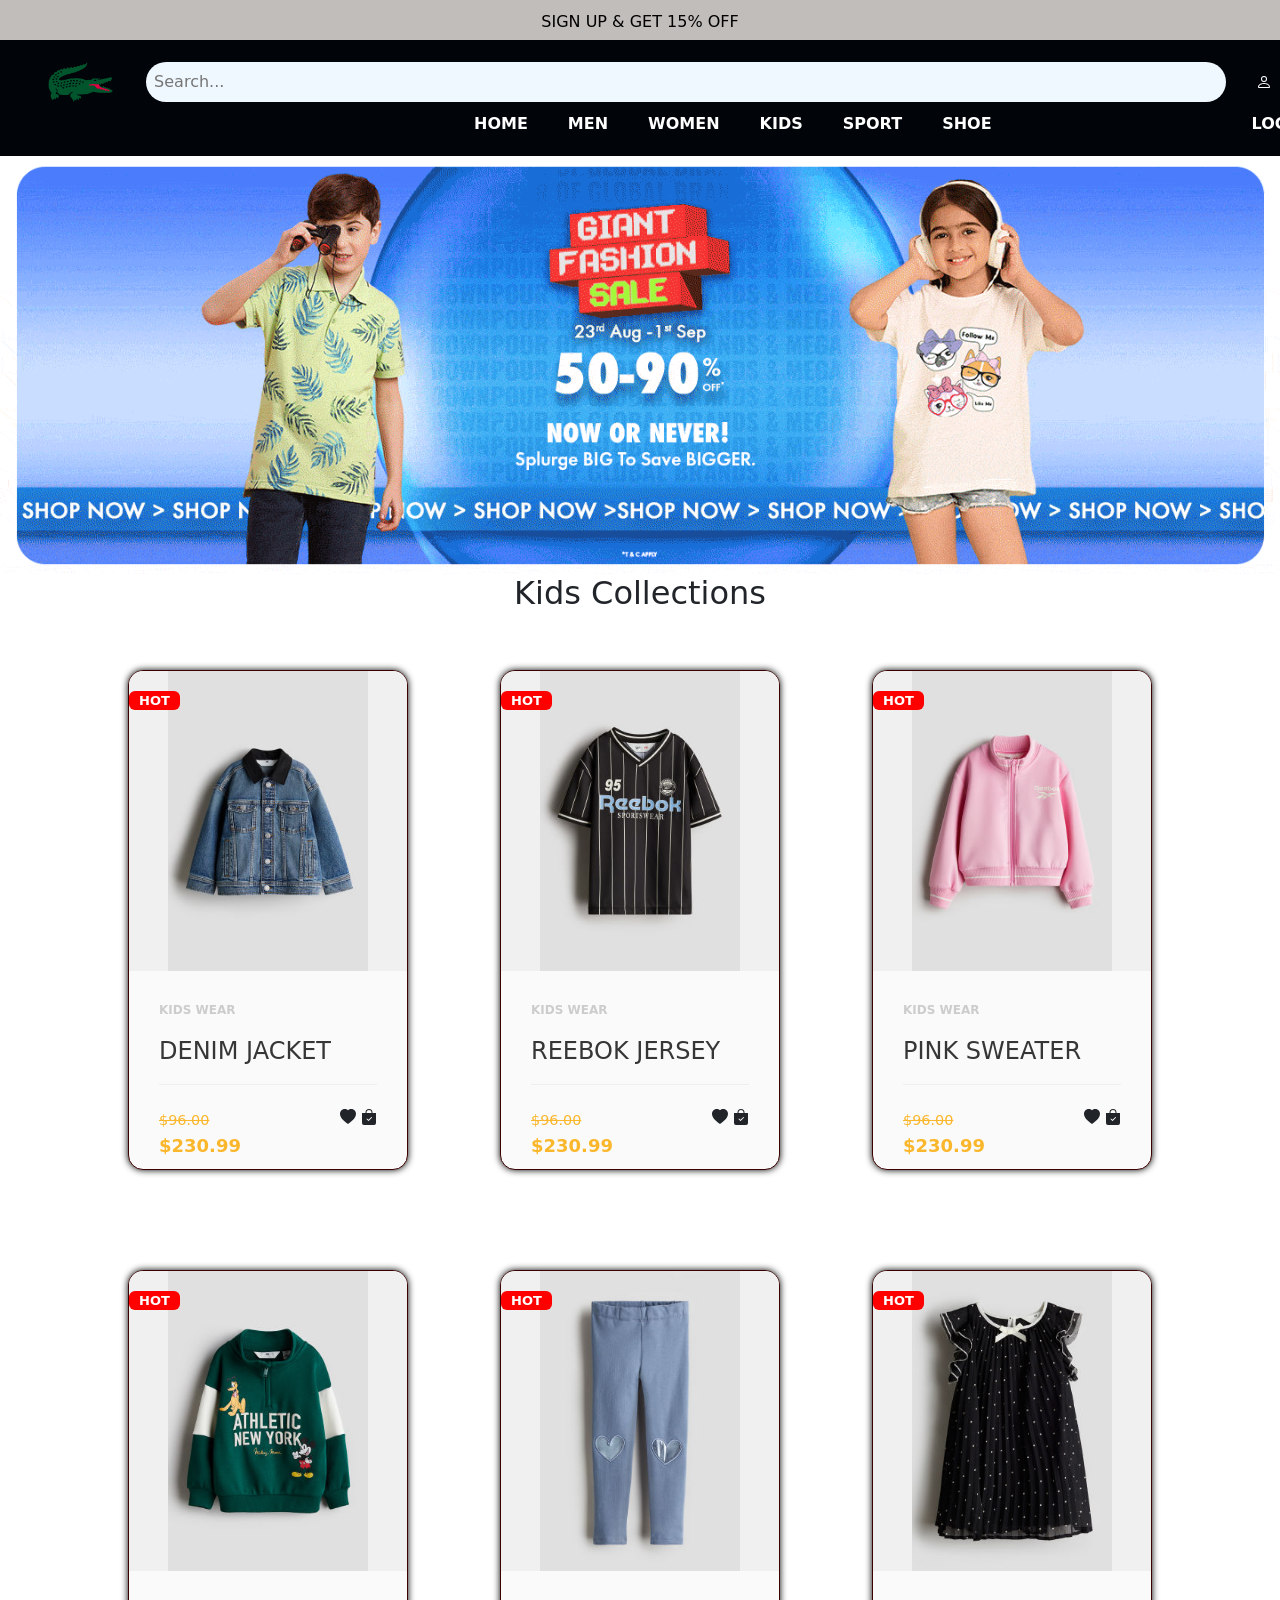
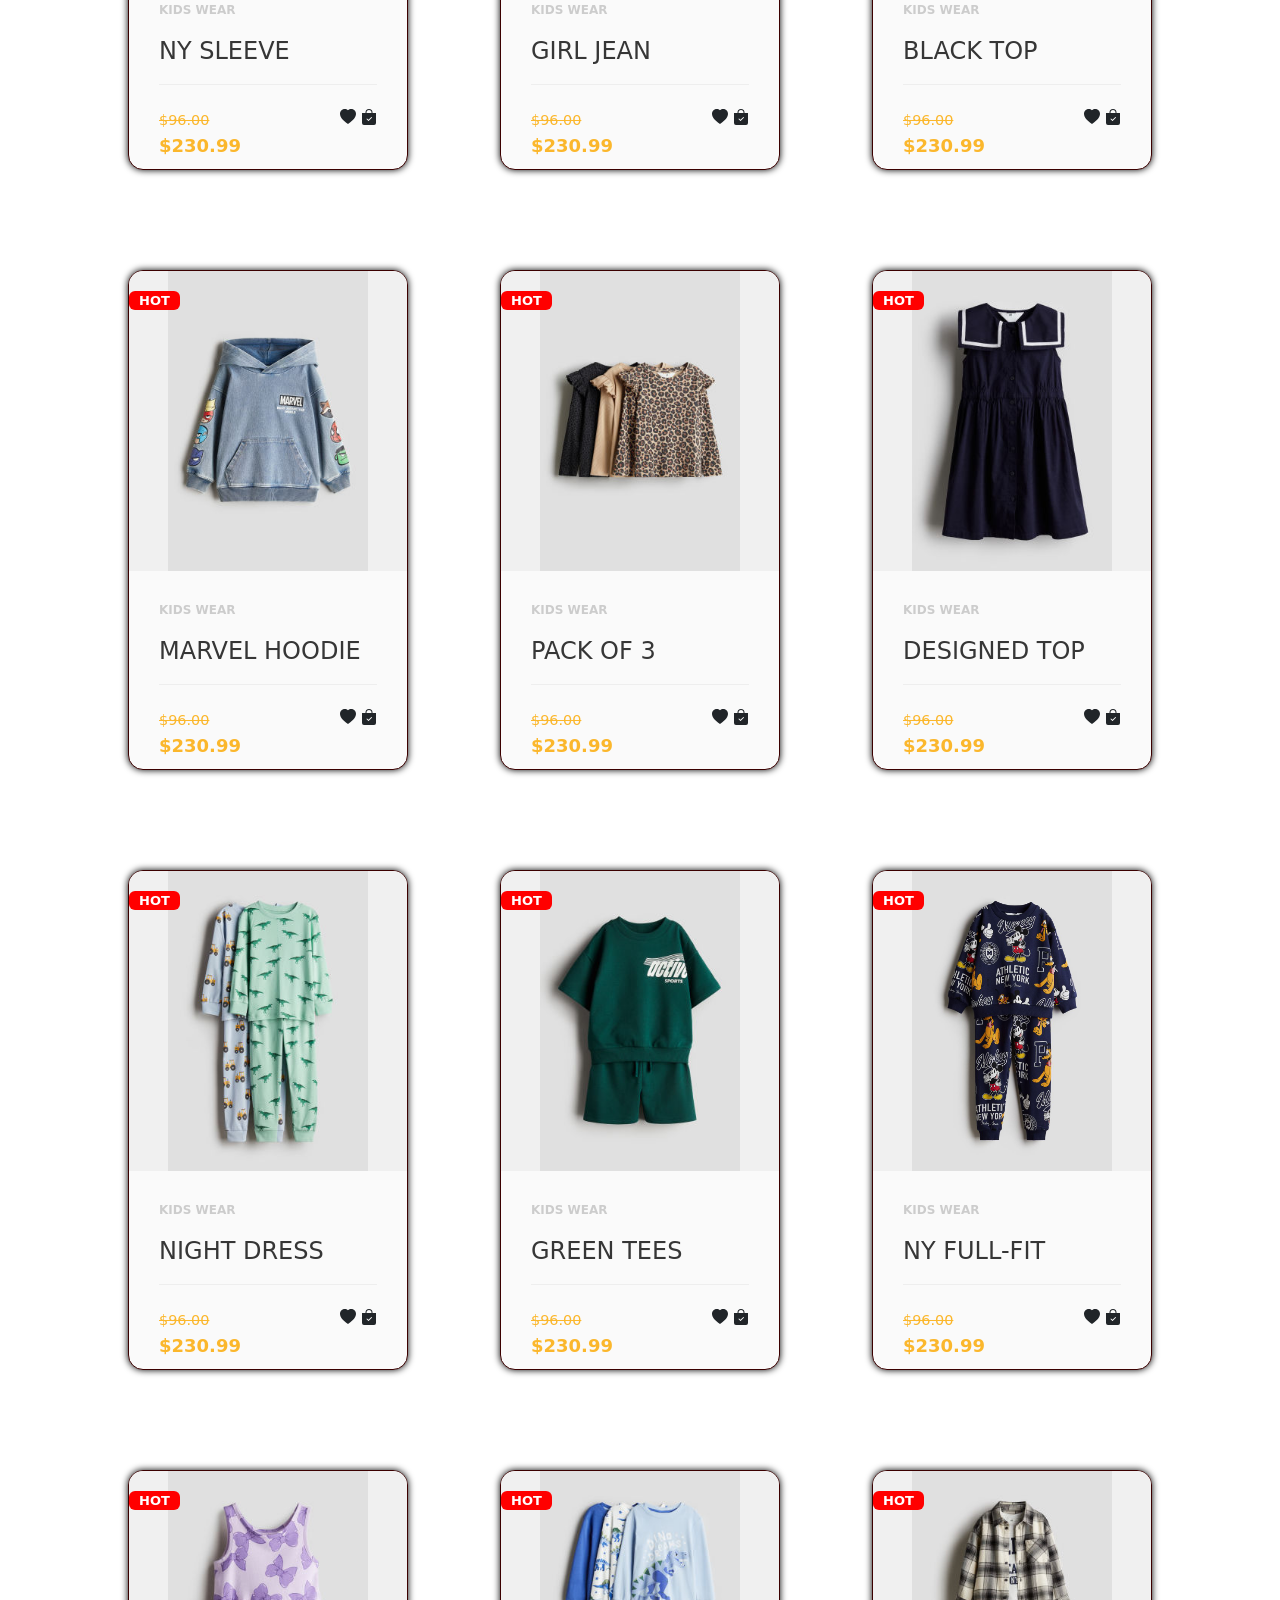
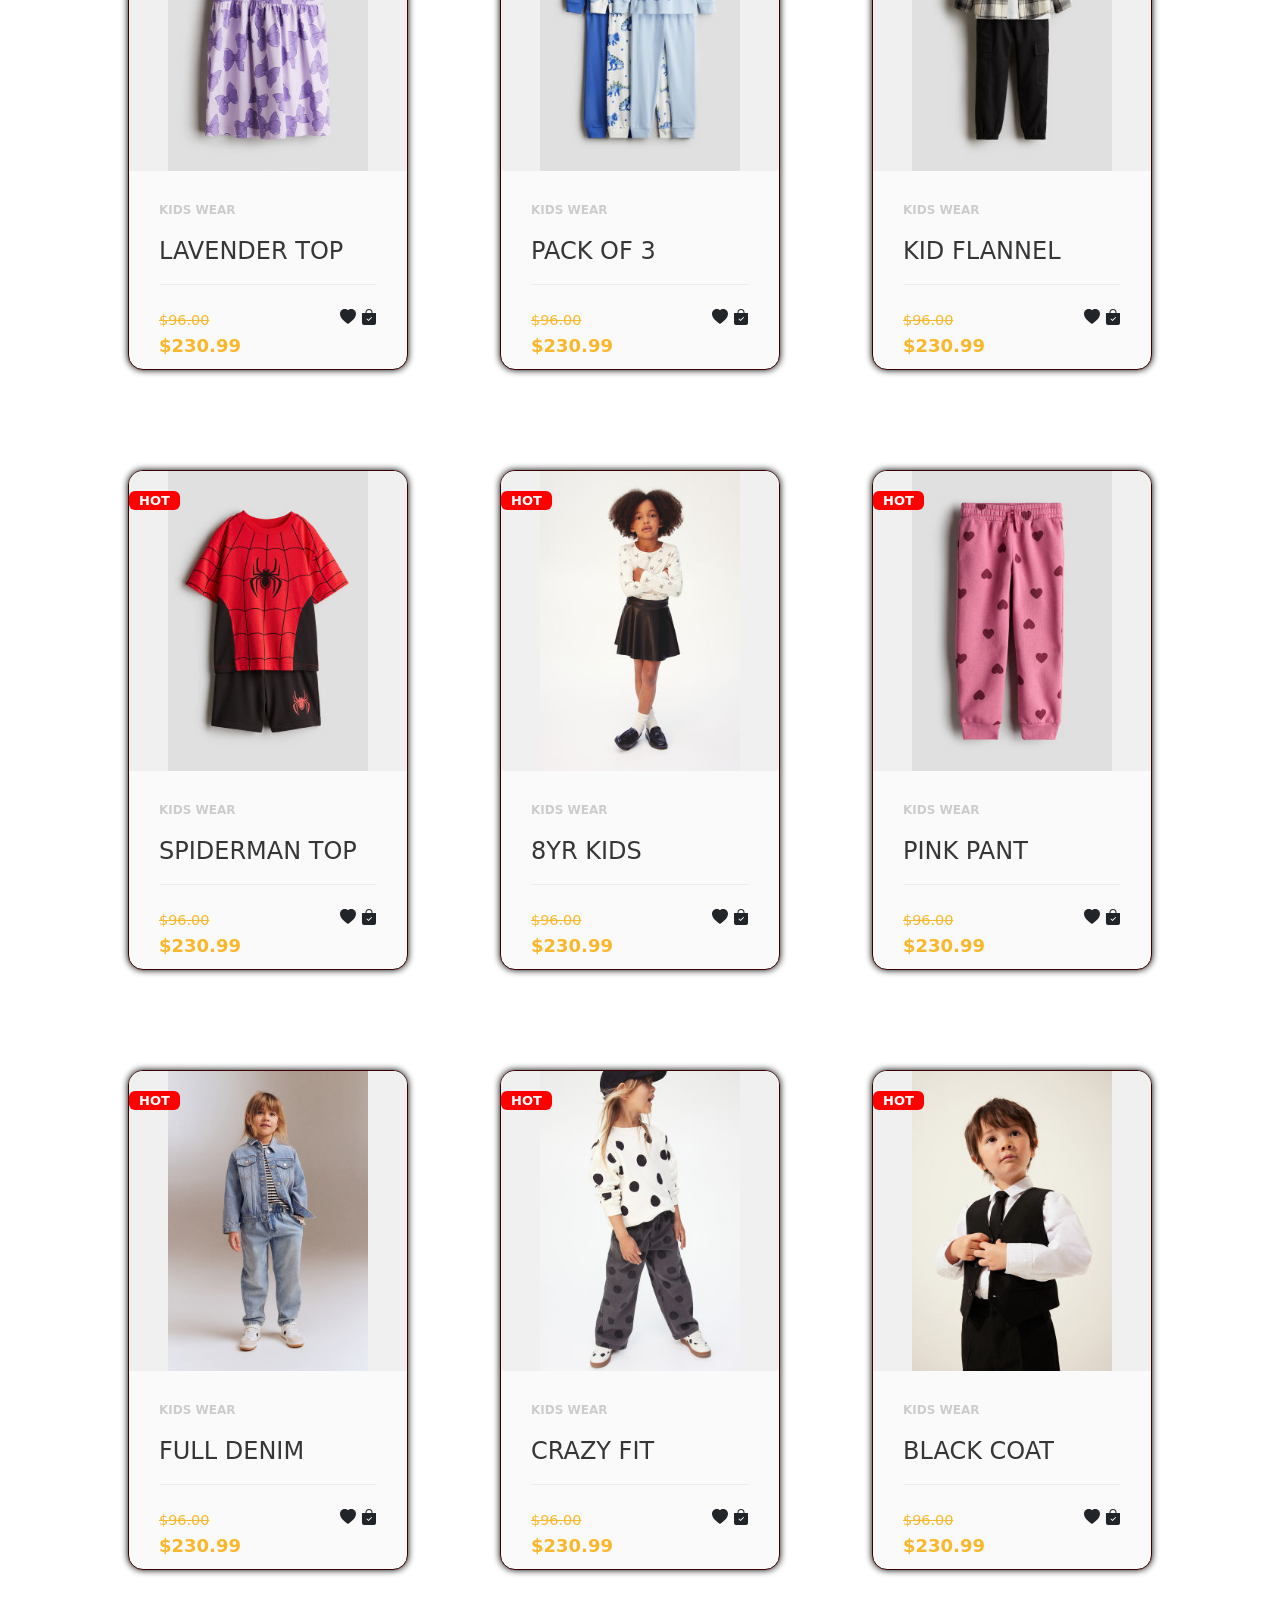
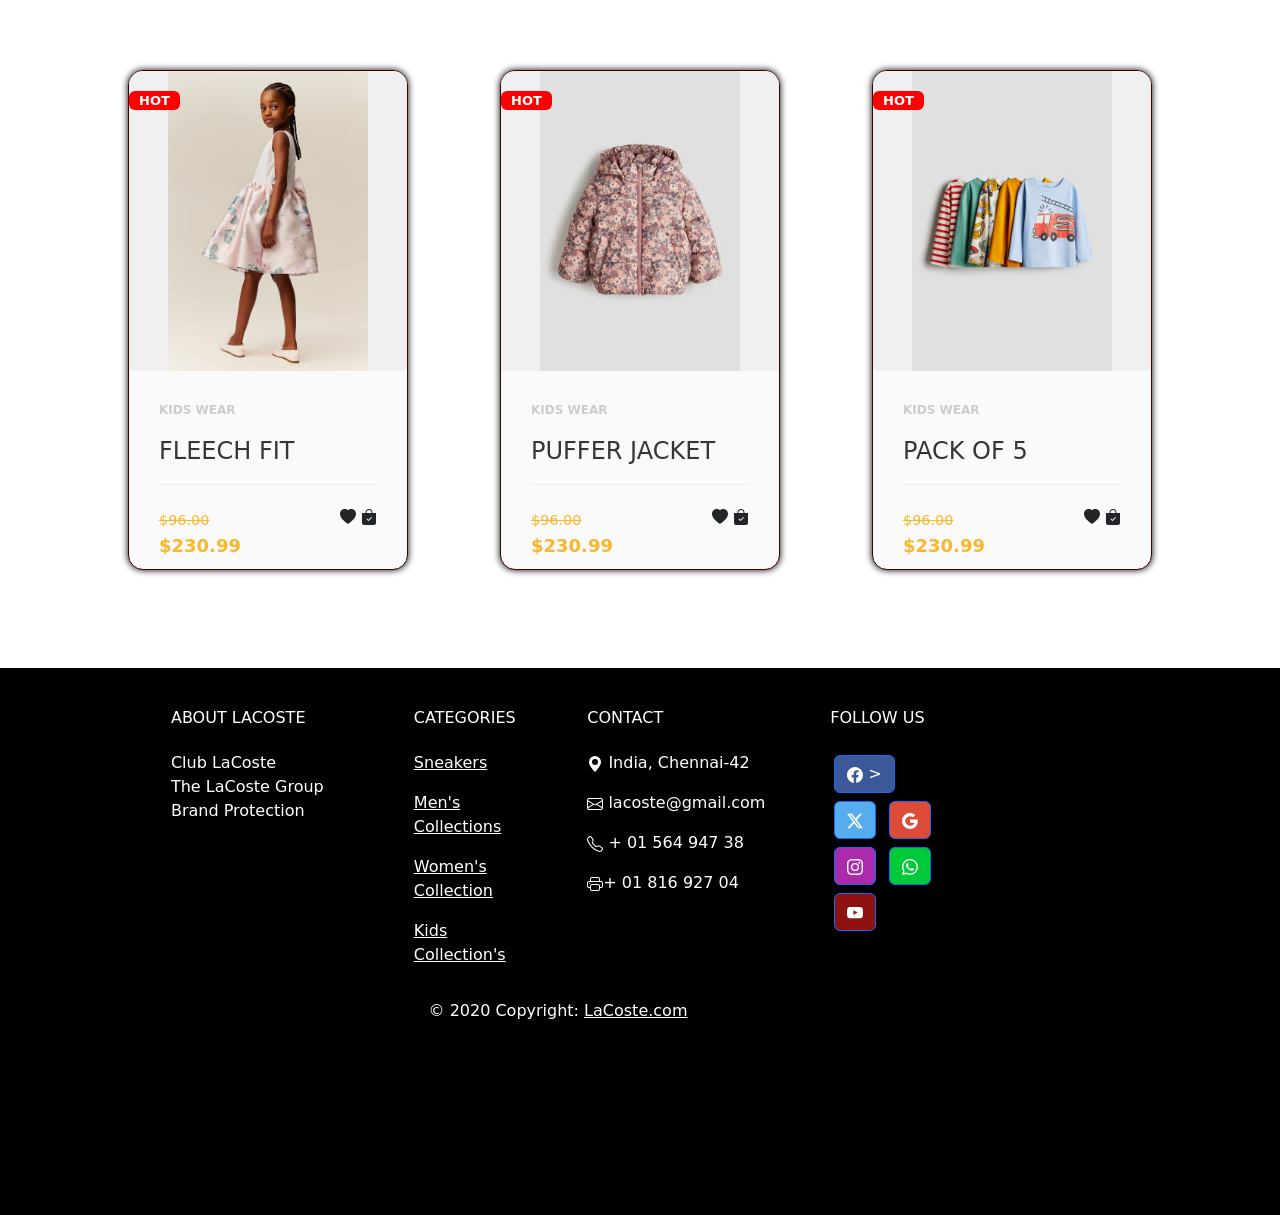
==== kids.html @ e32c9acf "Initial commit" ====
<!DOCTYPE html>
<html lang="en">
<head>
    <meta charset="UTF-8">
    <meta name="viewport" content="width=device-width, initial-scale=1.0">
    <title>Lacoste Clothing</title>
    <link rel="icon" href="img/Lacoste-Symbol.png">
        <link href="https://cdn.jsdelivr.net/npm/bootstrap@5.3.3/dist/css/bootstrap.min.css" rel="stylesheet" integrity="sha384-QWTKZyjpPEjISv5WaRU9OFeRpok6YctnYmDr5pNlyT2bRjXh0JMhjY6hW+ALEwIH" crossorigin="anonymous">
    <script src="https://cdn.jsdelivr.net/npm/bootstrap@5.3.3/dist/js/bootstrap.bundle.min.js" integrity="sha384-YvpcrYf0tY3lHB60NNkmXc5s9fDVZLESaAA55NDzOxhy9GkcIdslK1eN7N6jIeHz" crossorigin="anonymous"></script>
    <link rel="stylesheet" href="style.css">
</head>
<style>
  .body{
    margin: 0;
    padding: 0;
    font-family: Arial, sans-serif;
}

.slide{
    background-color: rgb(192, 189, 187);
    width: 100%;
    height: 40px;
    color: rgb(0, 0, 0);
    text-align: center;
    padding-top: 5px;
}

.navbar {
    background-color: rgb(1, 4, 9);
    padding: 10px 20px;
    color: #fff;
  
}
.navbar-top {
    display: flex;
    justify-content: space-between;
    align-items: center;
}
.navbar-top img {
    height: 40px;
    padding-left: 25px;
    margin-top: 12px;
}
.navbar-top .search-bar {
    width: 1080px;
    margin: 0 20px;
}
.navbar-top .search-bar input[type="text"] {
    width: 100%;
    padding: 8px;
    margin-top: 12px;
    margin-left: 10px;
    border: none;
    border-radius: 1100px;
    background-color: aliceblue;

}
.navbar-top .icons {
    display: flex;
    gap: 25px;
    font-size: xx-large;
    cursor: pointer;
    margin-top: 12px;
    margin-left: 20px
}

.navbar-top .icons svg {
    font-size: 24px;
    cursor: pointer;
}
.navbar-bottom {
    display: flex;
    justify-content: center;
    margin-left: 35%;
}
.navbar-bottom a {
    color: #fff;
    padding: 10px 20px;
    text-decoration: none;
    text-transform: uppercase;
    font-weight: bold;
}
.navbar-bottom a:hover {
    color: #216f25;
}
.container{
  width: 90%;
  height: 100%;
  display:flex;
  flex-wrap: wrap;
  align-items: center;
  justify-content: space-between;
}

.product-card {
    width: 280px;
    position: relative;
    height: 500px;
    margin: 50px auto;
    overflow: hidden;
  border: 1px solid rgb(59, 0, 0);
  border-radius: 15px;
  box-shadow: 0 0 7px rgb(0, 0, 0.8);
    background: #fafafa;
}

.badge {
    position: absolute;
    left: 0;
    top: 20px;
    text-transform: uppercase;
    font-size: 13px;
    font-weight: 700;
    background: red;
    color: #fff;
    padding: 3px 10px;
}

.product-tumb {
    display: flex;
    align-items: center;
    justify-content: center;
    height: 300px;
    background: #f0f0f0;
}

.product-tumb img {
    max-width: 100%;
    max-height: 100%;
}

.product-details {
    padding: 30px;
}

.product-catagory {
    display: block;
    font-size: 12px;
    font-weight: 700;
    text-transform: uppercase;
    color: #ccc;
    margin-bottom: 18px;
}

.product-details h4 a {
    font-weight: 500;
    display: block;
    margin-bottom: 18px;
    text-transform: uppercase;
    color: #363636;
    text-decoration: none;
    transition: 0.3s;
}

.product-details h4 a:hover {
    color: #fbb72c;
}



.product-bottom-details {
    overflow: hidden;
    border-top: 1px solid #eee;
    padding-top: 20px;
}

.product-bottom-details div {
    float: left;
    width: 50%;
}

.product-price {
    font-size: 18px;
    color: #fbb72c;
    font-weight: 600;
}

.product-price small {
    font-size: 80%;
    font-weight: 400;
    text-decoration: line-through;
    display: inline-block;
    margin-right: 5px;
}

.product-links {
    text-align: right;
}

.collections .gif img{
  width: 100%;
}
.kids .collections .ttxt{
  text-align: center;
}


</style>
<body>
    <div class="slide">
    <div id="tr" class="carousel slide" data-bs-ride="carousel" style="transition: 0.1s;">
        <div class="carousel-inner">
          <div class="carousel-item active">
            <p>SIGN UP & GET 15% OFF</p>
          </div>
          <div class="carousel-item">
            <p>FREE DELIVERY, RETURN & EXCHANGE</p>
          </div>
          <div class="carousel-item">
            <p>EXTRA 5% OFF ON PREPAID ORDERS</p>
          </div>
        </div>  
      </div>
    </div>
    <div class="navbar">
      <div class="navbar-top">
          <img src="img/Lacoste-Symbol.png" alt="Logo">
          <div class="search-bar">
              <input type="text" placeholder="Search...">
          </div>
          <div class="icons">
            <svg xmlns="http://www.w3.org/2000/svg" width="16" height="16" fill="currentColor" class="bi bi-person" viewBox="0 0 16 16">
              <path d="M8 8a3 3 0 1 0 0-6 3 3 0 0 0 0 6m2-3a2 2 0 1 1-4 0 2 2 0 0 1 4 0m4 8c0 1-1 1-1 1H3s-1 0-1-1 1-4 6-4 6 3 6 4m-1-.004c-.001-.246-.154-.986-.832-1.664C11.516 10.68 10.289 10 8 10s-3.516.68-4.168 1.332c-.678.678-.83 1.418-.832 1.664z"/>
            </svg>
            <svg xmlns="http://www.w3.org/2000/svg" width="16" height="16" fill="currentColor" class="bi bi-heart-fill" viewBox="0 0 16 16">
              <path fill-rule="evenodd" d="M8 1.314C12.438-3.248 23.534 4.735 8 15-7.534 4.736 3.562-3.248 8 1.314"/>
            </svg>
            <svg xmlns="http://www.w3.org/2000/svg |" width="16" height="16" fill="currentColor" class="bi bi-bag-check-fill" viewBox="0 0 16 16">
              <path fill-rule="evenodd" d="M10.5 3.5a2.5 2.5 0 0 0-5 0V4h5zm1 0V4H15v10a2 2 0 0 1-2 2H3a2 2 0 0 1-2-2V4h3.5v-.5a3.5 3.5 0 1 1 7 0m-.646 5.354a.5.5 0 0 0-.708-.708L7.5 10.793 6.354 9.646a.5.5 0 1 0-.708.708l1.5 1.5a.5.5 0 0 0 .708 0z"/>
            </svg>
            <svg xmlns="http://www.w3.org/2000/svg" width="16" height="16" fill="currentColor" class="bi bi-geo-alt-fill" viewBox="0 0 16 16">
              <path d="M8 16s6-5.686 6-10A6 6 0 0 0 2 6c0 4.314 6 10 6 10m0-7a3 3 0 1 1 0-6 3 3 0 0 1 0 6"/>
            </svg>
          </div>
      </div>
      <!-- navbar -->
      <div class="navbar-bottom">
        <a href="home.html">Home</a>
        <a href="men.html">Men</a>
        <a href="WOMEN.html">Women</a>
        <a href="kids.html">Kids</a>
        <a href="sport.html">Sport</a>
        <a href="shoe.html">Shoe</a>
        <a href="login.html" style="padding-left: 240px;">Login/SignUp</a>
      </div>
  </div>
  <!-- next line -->
  <div class="kids">
    <div class="collections">
      <div class="gif">
        <img src="img/kids.gif" alt="kids">
      </div>
      <div class="ttxt">
        <h2>Kids Collections</h2>
      </div>
    </div>
    </div>
 <!-- products -->
 <div class="container">
    <div class="product-card">
      <div class="badge">Hot</div>
      <div class="product-tumb">
        <img src="kids/1.jpg" alt="">
      </div>
      <div class="product-details">
        <span class="product-catagory">Kids Wear</span>
        <h4><a href="">Denim Jacket</a></h4>
        <div class="product-bottom-details">
          <div class="product-price"><small>$96.00</small>$230.99</div>
          <div class="product-links">
            <svg xmlns="http://www.w3.org/2000/svg" width="16" height="16" fill="currentColor" class="bi bi-heart-fill" viewBox="0 0 16 16">
              <path fill-rule="evenodd" d="M8 1.314C12.438-3.248 23.534 4.735 8 15-7.534 4.736 3.562-3.248 8 1.314"/>
            </svg>
            <svg xmlns="http://www.w3.org/2000/svg |" width="16" height="16" fill="currentColor" class="bi bi-bag-check-fill" viewBox="0 0 16 16">
              <path fill-rule="evenodd" d="M10.5 3.5a2.5 2.5 0 0 0-5 0V4h5zm1 0V4H15v10a2 2 0 0 1-2 2H3a2 2 0 0 1-2-2V4h3.5v-.5a3.5 3.5 0 1 1 7 0m-.646 5.354a.5.5 0 0 0-.708-.708L7.5 10.793 6.354 9.646a.5.5 0 1 0-.708.708l1.5 1.5a.5.5 0 0 0 .708 0z"/>
            </svg>
          </div>
        </div>
      </div>
    </div>
    <div class="product-card">
        <div class="badge">Hot</div>
        <div class="product-tumb">
          <img src="kids/2.jpg" alt="">
        </div>
        <div class="product-details">
          <span class="product-catagory">Kids Wear</span>
          <h4><a href="">Reebok Jersey</a></h4>
          <div class="product-bottom-details">
            <div class="product-price"><small>$96.00</small>$230.99</div>
            <div class="product-links">
              <svg xmlns="http://www.w3.org/2000/svg" width="16" height="16" fill="currentColor" class="bi bi-heart-fill" viewBox="0 0 16 16">
                <path fill-rule="evenodd" d="M8 1.314C12.438-3.248 23.534 4.735 8 15-7.534 4.736 3.562-3.248 8 1.314"/>
              </svg>
              <svg xmlns="http://www.w3.org/2000/svg |" width="16" height="16" fill="currentColor" class="bi bi-bag-check-fill" viewBox="0 0 16 16">
                <path fill-rule="evenodd" d="M10.5 3.5a2.5 2.5 0 0 0-5 0V4h5zm1 0V4H15v10a2 2 0 0 1-2 2H3a2 2 0 0 1-2-2V4h3.5v-.5a3.5 3.5 0 1 1 7 0m-.646 5.354a.5.5 0 0 0-.708-.708L7.5 10.793 6.354 9.646a.5.5 0 1 0-.708.708l1.5 1.5a.5.5 0 0 0 .708 0z"/>
              </svg>
            </div>
          </div>
        </div>
      </div>
      <div class="product-card">
        <div class="badge">Hot</div>
        <div class="product-tumb">
          <img src="kids/3.jpg" alt="">
        </div>
        <div class="product-details">
          <span class="product-catagory">Kids Wear</span>
          <h4><a href="">Pink Sweater</a></h4>
          <div class="product-bottom-details">
            <div class="product-price"><small>$96.00</small>$230.99</div>
            <div class="product-links">
              <svg xmlns="http://www.w3.org/2000/svg" width="16" height="16" fill="currentColor" class="bi bi-heart-fill" viewBox="0 0 16 16">
                <path fill-rule="evenodd" d="M8 1.314C12.438-3.248 23.534 4.735 8 15-7.534 4.736 3.562-3.248 8 1.314"/>
              </svg>
              <svg xmlns="http://www.w3.org/2000/svg |" width="16" height="16" fill="currentColor" class="bi bi-bag-check-fill" viewBox="0 0 16 16">
                <path fill-rule="evenodd" d="M10.5 3.5a2.5 2.5 0 0 0-5 0V4h5zm1 0V4H15v10a2 2 0 0 1-2 2H3a2 2 0 0 1-2-2V4h3.5v-.5a3.5 3.5 0 1 1 7 0m-.646 5.354a.5.5 0 0 0-.708-.708L7.5 10.793 6.354 9.646a.5.5 0 1 0-.708.708l1.5 1.5a.5.5 0 0 0 .708 0z"/>
              </svg>
            </div>
          </div>
        </div>
      </div>
      <div class="product-card">
        <div class="badge">Hot</div>
        <div class="product-tumb">
          <img src="kids/4.jpg" alt="">
        </div>
        <div class="product-details">
          <span class="product-catagory">Kids Wear</span>
          <h4><a href="">NY Sleeve</a></h4>
          <div class="product-bottom-details">
            <div class="product-price"><small>$96.00</small>$230.99</div>
            <div class="product-links">
              <svg xmlns="http://www.w3.org/2000/svg" width="16" height="16" fill="currentColor" class="bi bi-heart-fill" viewBox="0 0 16 16">
                <path fill-rule="evenodd" d="M8 1.314C12.438-3.248 23.534 4.735 8 15-7.534 4.736 3.562-3.248 8 1.314"/>
              </svg>
              <svg xmlns="http://www.w3.org/2000/svg |" width="16" height="16" fill="currentColor" class="bi bi-bag-check-fill" viewBox="0 0 16 16">
                <path fill-rule="evenodd" d="M10.5 3.5a2.5 2.5 0 0 0-5 0V4h5zm1 0V4H15v10a2 2 0 0 1-2 2H3a2 2 0 0 1-2-2V4h3.5v-.5a3.5 3.5 0 1 1 7 0m-.646 5.354a.5.5 0 0 0-.708-.708L7.5 10.793 6.354 9.646a.5.5 0 1 0-.708.708l1.5 1.5a.5.5 0 0 0 .708 0z"/>
              </svg>
            </div>
          </div>
        </div>
      </div>
      <div class="product-card">
        <div class="badge">Hot</div>
        <div class="product-tumb">
          <img src="kids/5.jpg" alt="">
        </div>
        <div class="product-details">
          <span class="product-catagory">Kids Wear</span>
          <h4><a href="">Girl Jean</a></h4>
          <div class="product-bottom-details">
            <div class="product-price"><small>$96.00</small>$230.99</div>
            <div class="product-links">
              <svg xmlns="http://www.w3.org/2000/svg" width="16" height="16" fill="currentColor" class="bi bi-heart-fill" viewBox="0 0 16 16">
                <path fill-rule="evenodd" d="M8 1.314C12.438-3.248 23.534 4.735 8 15-7.534 4.736 3.562-3.248 8 1.314"/>
              </svg>
              <svg xmlns="http://www.w3.org/2000/svg |" width="16" height="16" fill="currentColor" class="bi bi-bag-check-fill" viewBox="0 0 16 16">
                <path fill-rule="evenodd" d="M10.5 3.5a2.5 2.5 0 0 0-5 0V4h5zm1 0V4H15v10a2 2 0 0 1-2 2H3a2 2 0 0 1-2-2V4h3.5v-.5a3.5 3.5 0 1 1 7 0m-.646 5.354a.5.5 0 0 0-.708-.708L7.5 10.793 6.354 9.646a.5.5 0 1 0-.708.708l1.5 1.5a.5.5 0 0 0 .708 0z"/>
              </svg>
            </div>
          </div>
        </div>
      </div>
      <div class="product-card">
        <div class="badge">Hot</div>
        <div class="product-tumb">
          <img src="kids/6.jpg" alt="">
        </div>
        <div class="product-details">
          <span class="product-catagory">Kids Wear</span>
          <h4><a href="">Black Top</a></h4>
          <div class="product-bottom-details">
            <div class="product-price"><small>$96.00</small>$230.99</div>
            <div class="product-links">
              <svg xmlns="http://www.w3.org/2000/svg" width="16" height="16" fill="currentColor" class="bi bi-heart-fill" viewBox="0 0 16 16">
                <path fill-rule="evenodd" d="M8 1.314C12.438-3.248 23.534 4.735 8 15-7.534 4.736 3.562-3.248 8 1.314"/>
              </svg>
              <svg xmlns="http://www.w3.org/2000/svg |" width="16" height="16" fill="currentColor" class="bi bi-bag-check-fill" viewBox="0 0 16 16">
                <path fill-rule="evenodd" d="M10.5 3.5a2.5 2.5 0 0 0-5 0V4h5zm1 0V4H15v10a2 2 0 0 1-2 2H3a2 2 0 0 1-2-2V4h3.5v-.5a3.5 3.5 0 1 1 7 0m-.646 5.354a.5.5 0 0 0-.708-.708L7.5 10.793 6.354 9.646a.5.5 0 1 0-.708.708l1.5 1.5a.5.5 0 0 0 .708 0z"/>
              </svg>
            </div>
          </div>
        </div>
      </div>
      <div class="product-card">
        <div class="badge">Hot</div>
        <div class="product-tumb">
          <img src="kids/7.jpg" alt="">
        </div>
        <div class="product-details">
          <span class="product-catagory">Kids Wear</span>
          <h4><a href="">Marvel Hoodie</a></h4>
          <div class="product-bottom-details">
            <div class="product-price"><small>$96.00</small>$230.99</div>
            <div class="product-links">
              <svg xmlns="http://www.w3.org/2000/svg" width="16" height="16" fill="currentColor" class="bi bi-heart-fill" viewBox="0 0 16 16">
                <path fill-rule="evenodd" d="M8 1.314C12.438-3.248 23.534 4.735 8 15-7.534 4.736 3.562-3.248 8 1.314"/>
              </svg>
              <svg xmlns="http://www.w3.org/2000/svg |" width="16" height="16" fill="currentColor" class="bi bi-bag-check-fill" viewBox="0 0 16 16">
                <path fill-rule="evenodd" d="M10.5 3.5a2.5 2.5 0 0 0-5 0V4h5zm1 0V4H15v10a2 2 0 0 1-2 2H3a2 2 0 0 1-2-2V4h3.5v-.5a3.5 3.5 0 1 1 7 0m-.646 5.354a.5.5 0 0 0-.708-.708L7.5 10.793 6.354 9.646a.5.5 0 1 0-.708.708l1.5 1.5a.5.5 0 0 0 .708 0z"/>
              </svg>
            </div>
          </div>
        </div>
      </div>
      <div class="product-card">
          <div class="badge">Hot</div>
          <div class="product-tumb">
            <img src="kids/8.jpg" alt="">
          </div>
          <div class="product-details">
            <span class="product-catagory">Kids Wear</span>
            <h4><a href="">Pack OF 3</a></h4>
            <div class="product-bottom-details">
              <div class="product-price"><small>$96.00</small>$230.99</div>
              <div class="product-links">
                <svg xmlns="http://www.w3.org/2000/svg" width="16" height="16" fill="currentColor" class="bi bi-heart-fill" viewBox="0 0 16 16">
                  <path fill-rule="evenodd" d="M8 1.314C12.438-3.248 23.534 4.735 8 15-7.534 4.736 3.562-3.248 8 1.314"/>
                </svg>
                <svg xmlns="http://www.w3.org/2000/svg |" width="16" height="16" fill="currentColor" class="bi bi-bag-check-fill" viewBox="0 0 16 16">
                  <path fill-rule="evenodd" d="M10.5 3.5a2.5 2.5 0 0 0-5 0V4h5zm1 0V4H15v10a2 2 0 0 1-2 2H3a2 2 0 0 1-2-2V4h3.5v-.5a3.5 3.5 0 1 1 7 0m-.646 5.354a.5.5 0 0 0-.708-.708L7.5 10.793 6.354 9.646a.5.5 0 1 0-.708.708l1.5 1.5a.5.5 0 0 0 .708 0z"/>
                </svg>
              </div>
            </div>
          </div>
        </div>
        <div class="product-card">
          <div class="badge">Hot</div>
          <div class="product-tumb">
            <img src="kids/9.jpg" alt="">
          </div>
          <div class="product-details">
            <span class="product-catagory">Kids Wear</span>
            <h4><a href="">Designed Top</a></h4>
            <div class="product-bottom-details">
              <div class="product-price"><small>$96.00</small>$230.99</div>
              <div class="product-links">
                <svg xmlns="http://www.w3.org/2000/svg" width="16" height="16" fill="currentColor" class="bi bi-heart-fill" viewBox="0 0 16 16">
                  <path fill-rule="evenodd" d="M8 1.314C12.438-3.248 23.534 4.735 8 15-7.534 4.736 3.562-3.248 8 1.314"/>
                </svg>
                <svg xmlns="http://www.w3.org/2000/svg |" width="16" height="16" fill="currentColor" class="bi bi-bag-check-fill" viewBox="0 0 16 16">
                  <path fill-rule="evenodd" d="M10.5 3.5a2.5 2.5 0 0 0-5 0V4h5zm1 0V4H15v10a2 2 0 0 1-2 2H3a2 2 0 0 1-2-2V4h3.5v-.5a3.5 3.5 0 1 1 7 0m-.646 5.354a.5.5 0 0 0-.708-.708L7.5 10.793 6.354 9.646a.5.5 0 1 0-.708.708l1.5 1.5a.5.5 0 0 0 .708 0z"/>
                </svg>
              </div>
            </div>
          </div>
        </div>
        <div class="product-card">
          <div class="badge">Hot</div>
          <div class="product-tumb">
            <img src="kids/10.jpg" alt="">
          </div>
          <div class="product-details">
            <span class="product-catagory">Kids Wear</span>
            <h4><a href="">Night Dress</a></h4>
            <div class="product-bottom-details">
              <div class="product-price"><small>$96.00</small>$230.99</div>
              <div class="product-links">
                <svg xmlns="http://www.w3.org/2000/svg" width="16" height="16" fill="currentColor" class="bi bi-heart-fill" viewBox="0 0 16 16">
                  <path fill-rule="evenodd" d="M8 1.314C12.438-3.248 23.534 4.735 8 15-7.534 4.736 3.562-3.248 8 1.314"/>
                </svg>
                <svg xmlns="http://www.w3.org/2000/svg |" width="16" height="16" fill="currentColor" class="bi bi-bag-check-fill" viewBox="0 0 16 16">
                  <path fill-rule="evenodd" d="M10.5 3.5a2.5 2.5 0 0 0-5 0V4h5zm1 0V4H15v10a2 2 0 0 1-2 2H3a2 2 0 0 1-2-2V4h3.5v-.5a3.5 3.5 0 1 1 7 0m-.646 5.354a.5.5 0 0 0-.708-.708L7.5 10.793 6.354 9.646a.5.5 0 1 0-.708.708l1.5 1.5a.5.5 0 0 0 .708 0z"/>
                </svg>
              </div>
            </div>
          </div>
        </div>
        <div class="product-card">
          <div class="badge">Hot</div>
          <div class="product-tumb">
            <img src="kids/11.jpg" alt="">
          </div>
          <div class="product-details">
            <span class="product-catagory">Kids Wear</span>
            <h4><a href="">Green Tees</a></h4>
            <div class="product-bottom-details">
              <div class="product-price"><small>$96.00</small>$230.99</div>
              <div class="product-links">
                <svg xmlns="http://www.w3.org/2000/svg" width="16" height="16" fill="currentColor" class="bi bi-heart-fill" viewBox="0 0 16 16">
                  <path fill-rule="evenodd" d="M8 1.314C12.438-3.248 23.534 4.735 8 15-7.534 4.736 3.562-3.248 8 1.314"/>
                </svg>
                <svg xmlns="http://www.w3.org/2000/svg |" width="16" height="16" fill="currentColor" class="bi bi-bag-check-fill" viewBox="0 0 16 16">
                  <path fill-rule="evenodd" d="M10.5 3.5a2.5 2.5 0 0 0-5 0V4h5zm1 0V4H15v10a2 2 0 0 1-2 2H3a2 2 0 0 1-2-2V4h3.5v-.5a3.5 3.5 0 1 1 7 0m-.646 5.354a.5.5 0 0 0-.708-.708L7.5 10.793 6.354 9.646a.5.5 0 1 0-.708.708l1.5 1.5a.5.5 0 0 0 .708 0z"/>
                </svg>
              </div>
            </div>
          </div>
        </div>
        <div class="product-card">
          <div class="badge">Hot</div>
          <div class="product-tumb">
            <img src="kids/12.jpg" alt="">
          </div>
          <div class="product-details">
            <span class="product-catagory">Kids Wear</span>
            <h4><a href="">NY Full-Fit</a></h4>
            <div class="product-bottom-details">
              <div class="product-price"><small>$96.00</small>$230.99</div>
              <div class="product-links">
                <svg xmlns="http://www.w3.org/2000/svg" width="16" height="16" fill="currentColor" class="bi bi-heart-fill" viewBox="0 0 16 16">
                  <path fill-rule="evenodd" d="M8 1.314C12.438-3.248 23.534 4.735 8 15-7.534 4.736 3.562-3.248 8 1.314"/>
                </svg>
                <svg xmlns="http://www.w3.org/2000/svg |" width="16" height="16" fill="currentColor" class="bi bi-bag-check-fill" viewBox="0 0 16 16">
                  <path fill-rule="evenodd" d="M10.5 3.5a2.5 2.5 0 0 0-5 0V4h5zm1 0V4H15v10a2 2 0 0 1-2 2H3a2 2 0 0 1-2-2V4h3.5v-.5a3.5 3.5 0 1 1 7 0m-.646 5.354a.5.5 0 0 0-.708-.708L7.5 10.793 6.354 9.646a.5.5 0 1 0-.708.708l1.5 1.5a.5.5 0 0 0 .708 0z"/>
                </svg>
              </div>
            </div>
          </div>
        </div>
        <div class="product-card">
            <div class="badge">Hot</div>
            <div class="product-tumb">
              <img src="kids/13.jpg" alt="">
            </div>
            <div class="product-details">
              <span class="product-catagory">Kids Wear</span>
              <h4><a href="">Lavender Top</a></h4>
              <div class="product-bottom-details">
                <div class="product-price"><small>$96.00</small>$230.99</div>
                <div class="product-links">
                  <svg xmlns="http://www.w3.org/2000/svg" width="16" height="16" fill="currentColor" class="bi bi-heart-fill" viewBox="0 0 16 16">
                    <path fill-rule="evenodd" d="M8 1.314C12.438-3.248 23.534 4.735 8 15-7.534 4.736 3.562-3.248 8 1.314"/>
                  </svg>
                  <svg xmlns="http://www.w3.org/2000/svg |" width="16" height="16" fill="currentColor" class="bi bi-bag-check-fill" viewBox="0 0 16 16">
                    <path fill-rule="evenodd" d="M10.5 3.5a2.5 2.5 0 0 0-5 0V4h5zm1 0V4H15v10a2 2 0 0 1-2 2H3a2 2 0 0 1-2-2V4h3.5v-.5a3.5 3.5 0 1 1 7 0m-.646 5.354a.5.5 0 0 0-.708-.708L7.5 10.793 6.354 9.646a.5.5 0 1 0-.708.708l1.5 1.5a.5.5 0 0 0 .708 0z"/>
                  </svg>
                </div>
              </div>
            </div>
          </div>
          <div class="product-card">
              <div class="badge">Hot</div>
              <div class="product-tumb">
                <img src="kids/14.jpg" alt="">
              </div>
              <div class="product-details">
                <span class="product-catagory">Kids Wear</span>
                <h4><a href="">Pack Of 3</a></h4>
                <div class="product-bottom-details">
                  <div class="product-price"><small>$96.00</small>$230.99</div>
                  <div class="product-links">
                    <svg xmlns="http://www.w3.org/2000/svg" width="16" height="16" fill="currentColor" class="bi bi-heart-fill" viewBox="0 0 16 16">
                      <path fill-rule="evenodd" d="M8 1.314C12.438-3.248 23.534 4.735 8 15-7.534 4.736 3.562-3.248 8 1.314"/>
                    </svg>
                    <svg xmlns="http://www.w3.org/2000/svg |" width="16" height="16" fill="currentColor" class="bi bi-bag-check-fill" viewBox="0 0 16 16">
                      <path fill-rule="evenodd" d="M10.5 3.5a2.5 2.5 0 0 0-5 0V4h5zm1 0V4H15v10a2 2 0 0 1-2 2H3a2 2 0 0 1-2-2V4h3.5v-.5a3.5 3.5 0 1 1 7 0m-.646 5.354a.5.5 0 0 0-.708-.708L7.5 10.793 6.354 9.646a.5.5 0 1 0-.708.708l1.5 1.5a.5.5 0 0 0 .708 0z"/>
                    </svg>
                  </div>
                </div>
              </div>
            </div>
            <div class="product-card">
              <div class="badge">Hot</div>
              <div class="product-tumb">
                <img src="kids/15.jpg" alt="">
              </div>
              <div class="product-details">
                <span class="product-catagory">Kids Wear</span>
                <h4><a href="">Kid Flannel</a></h4>
                <div class="product-bottom-details">
                  <div class="product-price"><small>$96.00</small>$230.99</div>
                  <div class="product-links">
                    <svg xmlns="http://www.w3.org/2000/svg" width="16" height="16" fill="currentColor" class="bi bi-heart-fill" viewBox="0 0 16 16">
                      <path fill-rule="evenodd" d="M8 1.314C12.438-3.248 23.534 4.735 8 15-7.534 4.736 3.562-3.248 8 1.314"/>
                    </svg>
                    <svg xmlns="http://www.w3.org/2000/svg |" width="16" height="16" fill="currentColor" class="bi bi-bag-check-fill" viewBox="0 0 16 16">
                      <path fill-rule="evenodd" d="M10.5 3.5a2.5 2.5 0 0 0-5 0V4h5zm1 0V4H15v10a2 2 0 0 1-2 2H3a2 2 0 0 1-2-2V4h3.5v-.5a3.5 3.5 0 1 1 7 0m-.646 5.354a.5.5 0 0 0-.708-.708L7.5 10.793 6.354 9.646a.5.5 0 1 0-.708.708l1.5 1.5a.5.5 0 0 0 .708 0z"/>
                    </svg>
                  </div>
                </div>
              </div>
            </div>
            <div class="product-card">
              <div class="badge">Hot</div>
              <div class="product-tumb">
                <img src="kids/16.jpg" alt="">
              </div>
              <div class="product-details">
                <span class="product-catagory">Kids Wear</span>
                <h4><a href="">SpiderMan Top</a></h4>
                <div class="product-bottom-details">
                  <div class="product-price"><small>$96.00</small>$230.99</div>
                  <div class="product-links">
                    <svg xmlns="http://www.w3.org/2000/svg" width="16" height="16" fill="currentColor" class="bi bi-heart-fill" viewBox="0 0 16 16">
                      <path fill-rule="evenodd" d="M8 1.314C12.438-3.248 23.534 4.735 8 15-7.534 4.736 3.562-3.248 8 1.314"/>
                    </svg>
                    <svg xmlns="http://www.w3.org/2000/svg |" width="16" height="16" fill="currentColor" class="bi bi-bag-check-fill" viewBox="0 0 16 16">
                      <path fill-rule="evenodd" d="M10.5 3.5a2.5 2.5 0 0 0-5 0V4h5zm1 0V4H15v10a2 2 0 0 1-2 2H3a2 2 0 0 1-2-2V4h3.5v-.5a3.5 3.5 0 1 1 7 0m-.646 5.354a.5.5 0 0 0-.708-.708L7.5 10.793 6.354 9.646a.5.5 0 1 0-.708.708l1.5 1.5a.5.5 0 0 0 .708 0z"/>
                    </svg>
                  </div>
                </div>
              </div>
            </div>
            <div class="product-card">
              <div class="badge">Hot</div>
              <div class="product-tumb">
                <img src="kids/17.jpg" alt="">
              </div>
              <div class="product-details">
                <span class="product-catagory">Kids Wear</span>
                <h4><a href="">8yr kids</a></h4>
                <div class="product-bottom-details">
                  <div class="product-price"><small>$96.00</small>$230.99</div>
                  <div class="product-links">
                    <svg xmlns="http://www.w3.org/2000/svg" width="16" height="16" fill="currentColor" class="bi bi-heart-fill" viewBox="0 0 16 16">
                      <path fill-rule="evenodd" d="M8 1.314C12.438-3.248 23.534 4.735 8 15-7.534 4.736 3.562-3.248 8 1.314"/>
                    </svg>
                    <svg xmlns="http://www.w3.org/2000/svg |" width="16" height="16" fill="currentColor" class="bi bi-bag-check-fill" viewBox="0 0 16 16">
                      <path fill-rule="evenodd" d="M10.5 3.5a2.5 2.5 0 0 0-5 0V4h5zm1 0V4H15v10a2 2 0 0 1-2 2H3a2 2 0 0 1-2-2V4h3.5v-.5a3.5 3.5 0 1 1 7 0m-.646 5.354a.5.5 0 0 0-.708-.708L7.5 10.793 6.354 9.646a.5.5 0 1 0-.708.708l1.5 1.5a.5.5 0 0 0 .708 0z"/>
                    </svg>
                  </div>
                </div>
              </div>
            </div>
            <div class="product-card">
              <div class="badge">Hot</div>
              <div class="product-tumb">
                <img src="kids/18.jpg" alt="">
              </div>
              <div class="product-details">
                <span class="product-catagory">Kids Wear</span>
                <h4><a href="">Pink Pant</a></h4>
                <div class="product-bottom-details">
                  <div class="product-price"><small>$96.00</small>$230.99</div>
                  <div class="product-links">
                    <svg xmlns="http://www.w3.org/2000/svg" width="16" height="16" fill="currentColor" class="bi bi-heart-fill" viewBox="0 0 16 16">
                      <path fill-rule="evenodd" d="M8 1.314C12.438-3.248 23.534 4.735 8 15-7.534 4.736 3.562-3.248 8 1.314"/>
                    </svg>
                    <svg xmlns="http://www.w3.org/2000/svg |" width="16" height="16" fill="currentColor" class="bi bi-bag-check-fill" viewBox="0 0 16 16">
                      <path fill-rule="evenodd" d="M10.5 3.5a2.5 2.5 0 0 0-5 0V4h5zm1 0V4H15v10a2 2 0 0 1-2 2H3a2 2 0 0 1-2-2V4h3.5v-.5a3.5 3.5 0 1 1 7 0m-.646 5.354a.5.5 0 0 0-.708-.708L7.5 10.793 6.354 9.646a.5.5 0 1 0-.708.708l1.5 1.5a.5.5 0 0 0 .708 0z"/>
                    </svg>
                  </div>
                </div>
              </div>
            </div>
            <div class="product-card">
                <div class="badge">Hot</div>
                <div class="product-tumb">
                  <img src="kids/19.jpg" alt="">
                </div>
                <div class="product-details">
                  <span class="product-catagory">Kids Wear</span>
                  <h4><a href="">Full Denim</a></h4>
                  <div class="product-bottom-details">
                    <div class="product-price"><small>$96.00</small>$230.99</div>
                    <div class="product-links">
                      <svg xmlns="http://www.w3.org/2000/svg" width="16" height="16" fill="currentColor" class="bi bi-heart-fill" viewBox="0 0 16 16">
                        <path fill-rule="evenodd" d="M8 1.314C12.438-3.248 23.534 4.735 8 15-7.534 4.736 3.562-3.248 8 1.314"/>
                      </svg>
                      <svg xmlns="http://www.w3.org/2000/svg |" width="16" height="16" fill="currentColor" class="bi bi-bag-check-fill" viewBox="0 0 16 16">
                        <path fill-rule="evenodd" d="M10.5 3.5a2.5 2.5 0 0 0-5 0V4h5zm1 0V4H15v10a2 2 0 0 1-2 2H3a2 2 0 0 1-2-2V4h3.5v-.5a3.5 3.5 0 1 1 7 0m-.646 5.354a.5.5 0 0 0-.708-.708L7.5 10.793 6.354 9.646a.5.5 0 1 0-.708.708l1.5 1.5a.5.5 0 0 0 .708 0z"/>
                      </svg>
                    </div>
                  </div>
                </div>
              </div>
              <div class="product-card">
                  <div class="badge">Hot</div>
                  <div class="product-tumb">
                    <img src="kids/20.jpg" alt="">
                  </div>
                  <div class="product-details">
                    <span class="product-catagory">Kids Wear</span>
                    <h4><a href="">Crazy Fit</a></h4>
                    <div class="product-bottom-details">
                      <div class="product-price"><small>$96.00</small>$230.99</div>
                      <div class="product-links">
                        <svg xmlns="http://www.w3.org/2000/svg" width="16" height="16" fill="currentColor" class="bi bi-heart-fill" viewBox="0 0 16 16">
                          <path fill-rule="evenodd" d="M8 1.314C12.438-3.248 23.534 4.735 8 15-7.534 4.736 3.562-3.248 8 1.314"/>
                        </svg>
                        <svg xmlns="http://www.w3.org/2000/svg |" width="16" height="16" fill="currentColor" class="bi bi-bag-check-fill" viewBox="0 0 16 16">
                          <path fill-rule="evenodd" d="M10.5 3.5a2.5 2.5 0 0 0-5 0V4h5zm1 0V4H15v10a2 2 0 0 1-2 2H3a2 2 0 0 1-2-2V4h3.5v-.5a3.5 3.5 0 1 1 7 0m-.646 5.354a.5.5 0 0 0-.708-.708L7.5 10.793 6.354 9.646a.5.5 0 1 0-.708.708l1.5 1.5a.5.5 0 0 0 .708 0z"/>
                        </svg>
                      </div>
                    </div>
                  </div>
                </div>
                <div class="product-card">
                  <div class="badge">Hot</div>
                  <div class="product-tumb">
                    <img src="kids/21.jpg" alt="">
                  </div>
                  <div class="product-details">
                    <span class="product-catagory">Kids Wear</span>
                    <h4><a href="">Black Coat</a></h4>
                    <div class="product-bottom-details">
                      <div class="product-price"><small>$96.00</small>$230.99</div>
                      <div class="product-links">
                        <svg xmlns="http://www.w3.org/2000/svg" width="16" height="16" fill="currentColor" class="bi bi-heart-fill" viewBox="0 0 16 16">
                          <path fill-rule="evenodd" d="M8 1.314C12.438-3.248 23.534 4.735 8 15-7.534 4.736 3.562-3.248 8 1.314"/>
                        </svg>
                        <svg xmlns="http://www.w3.org/2000/svg |" width="16" height="16" fill="currentColor" class="bi bi-bag-check-fill" viewBox="0 0 16 16">
                          <path fill-rule="evenodd" d="M10.5 3.5a2.5 2.5 0 0 0-5 0V4h5zm1 0V4H15v10a2 2 0 0 1-2 2H3a2 2 0 0 1-2-2V4h3.5v-.5a3.5 3.5 0 1 1 7 0m-.646 5.354a.5.5 0 0 0-.708-.708L7.5 10.793 6.354 9.646a.5.5 0 1 0-.708.708l1.5 1.5a.5.5 0 0 0 .708 0z"/>
                        </svg>
                      </div>
                    </div>
                  </div>
                </div>
                <div class="product-card">
                  <div class="badge">Hot</div>
                  <div class="product-tumb">
                    <img src="kids/22.jpg" alt="">
                  </div>
                  <div class="product-details">
                    <span class="product-catagory">Kids Wear</span>
                    <h4><a href="">Fleech Fit</a></h4>
                    <div class="product-bottom-details">
                      <div class="product-price"><small>$96.00</small>$230.99</div>
                      <div class="product-links">
                        <svg xmlns="http://www.w3.org/2000/svg" width="16" height="16" fill="currentColor" class="bi bi-heart-fill" viewBox="0 0 16 16">
                          <path fill-rule="evenodd" d="M8 1.314C12.438-3.248 23.534 4.735 8 15-7.534 4.736 3.562-3.248 8 1.314"/>
                        </svg>
                        <svg xmlns="http://www.w3.org/2000/svg |" width="16" height="16" fill="currentColor" class="bi bi-bag-check-fill" viewBox="0 0 16 16">
                          <path fill-rule="evenodd" d="M10.5 3.5a2.5 2.5 0 0 0-5 0V4h5zm1 0V4H15v10a2 2 0 0 1-2 2H3a2 2 0 0 1-2-2V4h3.5v-.5a3.5 3.5 0 1 1 7 0m-.646 5.354a.5.5 0 0 0-.708-.708L7.5 10.793 6.354 9.646a.5.5 0 1 0-.708.708l1.5 1.5a.5.5 0 0 0 .708 0z"/>
                        </svg>
                      </div>
                    </div>
                  </div>
                </div>
                <div class="product-card">
                  <div class="badge">Hot</div>
                  <div class="product-tumb">
                    <img src="kids/23.jpg" alt="">
                  </div>
                  <div class="product-details">
                    <span class="product-catagory">Kids Wear</span>
                    <h4><a href="">Puffer Jacket</a></h4>
                    <div class="product-bottom-details">
                      <div class="product-price"><small>$96.00</small>$230.99</div>
                      <div class="product-links">
                        <svg xmlns="http://www.w3.org/2000/svg" width="16" height="16" fill="currentColor" class="bi bi-heart-fill" viewBox="0 0 16 16">
                          <path fill-rule="evenodd" d="M8 1.314C12.438-3.248 23.534 4.735 8 15-7.534 4.736 3.562-3.248 8 1.314"/>
                        </svg>
                        <svg xmlns="http://www.w3.org/2000/svg |" width="16" height="16" fill="currentColor" class="bi bi-bag-check-fill" viewBox="0 0 16 16">
                          <path fill-rule="evenodd" d="M10.5 3.5a2.5 2.5 0 0 0-5 0V4h5zm1 0V4H15v10a2 2 0 0 1-2 2H3a2 2 0 0 1-2-2V4h3.5v-.5a3.5 3.5 0 1 1 7 0m-.646 5.354a.5.5 0 0 0-.708-.708L7.5 10.793 6.354 9.646a.5.5 0 1 0-.708.708l1.5 1.5a.5.5 0 0 0 .708 0z"/>
                        </svg>
                      </div>
                    </div>
                  </div>
                </div>
                <div class="product-card">
                  <div class="badge">Hot</div>
                  <div class="product-tumb">
                    <img src="kids/24.jpg" alt="">
                  </div>
                  <div class="product-details">
                    <span class="product-catagory">Kids Wear</span>
                    <h4><a href="">Pack of 5</a></h4>
                    <div class="product-bottom-details">
                      <div class="product-price"><small>$96.00</small>$230.99</div>
                      <div class="product-links">
                        <svg xmlns="http://www.w3.org/2000/svg" width="16" height="16" fill="currentColor" class="bi bi-heart-fill" viewBox="0 0 16 16">
                          <path fill-rule="evenodd" d="M8 1.314C12.438-3.248 23.534 4.735 8 15-7.534 4.736 3.562-3.248 8 1.314"/>
                        </svg>
                        <svg xmlns="http://www.w3.org/2000/svg |" width="16" height="16" fill="currentColor" class="bi bi-bag-check-fill" viewBox="0 0 16 16">
                          <path fill-rule="evenodd" d="M10.5 3.5a2.5 2.5 0 0 0-5 0V4h5zm1 0V4H15v10a2 2 0 0 1-2 2H3a2 2 0 0 1-2-2V4h3.5v-.5a3.5 3.5 0 1 1 7 0m-.646 5.354a.5.5 0 0 0-.708-.708L7.5 10.793 6.354 9.646a.5.5 0 1 0-.708.708l1.5 1.5a.5.5 0 0 0 .708 0z"/>
                        </svg>
                      </div>
                    </div>
                  </div>
                </div>

    </div>

    <div class="last">
        <div class="container my-5">
          <!-- Footer -->
          <footer
                  class="text-center text-lg-start text-white"
                  style="background-color: black"
                
                  >
            <!-- Grid container -->
            <div class="container p-4 pb-0">
              <!-- Section: Links -->
              <section class="">
                <!--Grid row-->
                <div class="row">
                  <!-- Grid column -->
                  <div class="col-md-3 col-lg-3 col-xl-3 mx-auto mt-3">
                    <h6 class="text-uppercase mb-4 font-weight-bold">
                      About LaCoste
                    </h6>
                    <p>
                      Club LaCoste <br>     
                      The LaCoste Group<br>
                      Brand Protection
                    </p>
                  </div>
                  <hr class="w-100 clearfix d-md-none" />
                  <div class="col-md-2 col-lg-2 col-xl-2 mx-auto mt-3">
                    <h6 class="text-uppercase mb-4 font-weight-bold">Categories</h6>
                    <p>
                      <a class="text-white">Sneakers</a>
                    </p>
                    <p>
                      <a class="text-white">Men's Collections</a>
                    </p>
                    <p>
                      <a class="text-white">Women's Collection</a>
                    </p>
                    <p>
                      <a class="text-white">Kids Collection's</a>
                    </p>
                  </div>
                  <hr class="w-100 clearfix d-md-none" />
                  <hr class="w-100 clearfix d-md-none" />
                  <div class="col-md-4 col-lg-3 col-xl-3 mx-auto mt-3">
                    <h6 class="text-uppercase mb-4 font-weight-bold">Contact</h6>
                    <p><svg xmlns="http://www.w3.org/2000/svg" width="16" height="16" fill="currentColor" class="bi bi-geo-alt-fill" viewBox="0 0 16 16">
                      <path d="M8 16s6-5.686 6-10A6 6 0 0 0 2 6c0 4.314 6 10 6 10m0-7a3 3 0 1 1 0-6 3 3 0 0 1 0 6"/>
                    </svg> India, Chennai-42</p>
                    <p><svg xmlns="http://www.w3.org/2000/svg" width="16" height="16" fill="currentColor" class="bi bi-envelope" viewBox="0 0 16 16">
                      <path d="M0 4a2 2 0 0 1 2-2h12a2 2 0 0 1 2 2v8a2 2 0 0 1-2 2H2a2 2 0 0 1-2-2zm2-1a1 1 0 0 0-1 1v.217l7 4.2 7-4.2V4a1 1 0 0 0-1-1zm13 2.383-4.708 2.825L15 11.105zm-.034 6.876-5.64-3.471L8 9.583l-1.326-.795-5.64 3.47A1 1 0 0 0 2 13h12a1 1 0 0 0 .966-.741M1 11.105l4.708-2.897L1 5.383z"/>
                    </svg> lacoste@gmail.com</p>
                    <p><svg xmlns="http://www.w3.org/2000/svg" width="16" height="16" fill="currentColor" class="bi bi-telephone" viewBox="0 0 16 16">
                      <path d="M3.654 1.328a.678.678 0 0 0-1.015-.063L1.605 2.3c-.483.484-.661 1.169-.45 1.77a17.6 17.6 0 0 0 4.168 6.608 17.6 17.6 0 0 0 6.608 4.168c.601.211 1.286.033 1.77-.45l1.034-1.034a.678.678 0 0 0-.063-1.015l-2.307-1.794a.68.68 0 0 0-.58-.122l-2.19.547a1.75 1.75 0 0 1-1.657-.459L5.482 8.062a1.75 1.75 0 0 1-.46-1.657l.548-2.19a.68.68 0 0 0-.122-.58zM1.884.511a1.745 1.745 0 0 1 2.612.163L6.29 2.98c.329.423.445.974.315 1.494l-.547 2.19a.68.68 0 0 0 .178.643l2.457 2.457a.68.68 0 0 0 .644.178l2.189-.547a1.75 1.75 0 0 1 1.494.315l2.306 1.794c.829.645.905 1.87.163 2.611l-1.034 1.034c-.74.74-1.846 1.065-2.877.702a18.6 18.6 0 0 1-7.01-4.42 18.6 18.6 0 0 1-4.42-7.009c-.362-1.03-.037-2.137.703-2.877z"/>
                    </svg> + 01 564 947 38</p>
                    <p><svg xmlns="http://www.w3.org/2000/svg" width="16" height="16" fill="currentColor" class="bi bi-printer" viewBox="0 0 16 16">
                      <path d="M2.5 8a.5.5 0 1 0 0-1 .5.5 0 0 0 0 1"/>
                      <path d="M5 1a2 2 0 0 0-2 2v2H2a2 2 0 0 0-2 2v3a2 2 0 0 0 2 2h1v1a2 2 0 0 0 2 2h6a2 2 0 0 0 2-2v-1h1a2 2 0 0 0 2-2V7a2 2 0 0 0-2-2h-1V3a2 2 0 0 0-2-2zM4 3a1 1 0 0 1 1-1h6a1 1 0 0 1 1 1v2H4zm1 5a2 2 0 0 0-2 2v1H2a1 1 0 0 1-1-1V7a1 1 0 0 1 1-1h12a1 1 0 0 1 1 1v3a1 1 0 0 1-1 1h-1v-1a2 2 0 0 0-2-2zm7 2v3a1 1 0 0 1-1 1H5a1 1 0 0 1-1-1v-3a1 1 0 0 1 1-1h6a1 1 0 0 1 1 1"/>
                    </svg>+ 01 816 927 04</p>
                  </div>
                  <div class="col-md-3 col-lg-2 col-xl-2 mx-auto mt-3">
                    <h6 class="text-uppercase mb-4 font-weight-bold">Follow us</h6>
                    <!-- Facebook -->
                    <a
                       class="btn btn-primary btn-floating m-1"
                       style="background-color: #3b5998"
                       href="#!"
                       role="button"
                       ><svg xmlns="http://www.w3.org/2000/svg" width="16" height="16" fill="currentColor" class="bi bi-facebook" viewBox="0 0 16 16">
                        <path d="M16 8.049c0-4.446-3.582-8.05-8-8.05C3.58 0-.002 3.603-.002 8.05c0 4.017 2.926 7.347 6.75 7.951v-5.625h-2.03V8.05H6.75V6.275c0-2.017 1.195-3.131 3.022-3.131.876 0 1.791.157 1.791.157v1.98h-1.009c-.993 0-1.303.621-1.303 1.258v1.51h2.218l-.354 2.326H9.25V16c3.824-.604 6.75-3.934 6.75-7.951"/>
                      </svg>
                      ></a>
                    <!-- Twitter -->
                    <a
                       class="btn btn-primary btn-floating m-1"
                       style="background-color: #55acee"
                       href="#!"
                       role="button"
                       ><svg xmlns="http://www.w3.org/2000/svg" width="16" height="16" fill="currentColor" class="bi bi-twitter-x" viewBox="0 0 16 16">
                        <path d="M12.6.75h2.454l-5.36 6.142L16 15.25h-4.937l-3.867-5.07-4.425 5.07H.316l5.733-6.57L0 .75h5.063l3.495 4.633L12.601.75Zm-.86 13.028h1.36L4.323 2.145H2.865z"/>
                      </svg>
                      </a>
        
                    <!-- Google -->
                    <a
                       class="btn btn-primary btn-floating m-1"
                       style="background-color: #dd4b39"
                       href="#!"
                       role="button"
                       ><svg xmlns="http://www.w3.org/2000/svg" width="16" height="16" fill="currentColor" class="bi bi-google" viewBox="0 0 16 16">
                        <path d="M15.545 6.558a9.4 9.4 0 0 1 .139 1.626c0 2.434-.87 4.492-2.384 5.885h.002C11.978 15.292 10.158 16 8 16A8 8 0 1 1 8 0a7.7 7.7 0 0 1 5.352 2.082l-2.284 2.284A4.35 4.35 0 0 0 8 3.166c-2.087 0-3.86 1.408-4.492 3.304a4.8 4.8 0 0 0 0 3.063h.003c.635 1.893 2.405 3.301 4.492 3.301 1.078 0 2.004-.276 2.722-.764h-.003a3.7 3.7 0 0 0 1.599-2.431H8v-3.08z"/>
                      </svg>
                      </a>
        
                    <!-- Instagram -->
                    <a
                       class="btn btn-primary btn-floating m-1"
                       style="background-color: #ac2bac"
                       href="#!"
                       role="button"
                       ><svg xmlns="http://www.w3.org/2000/svg" width="16" height="16" fill="currentColor" class="bi bi-instagram" viewBox="0 0 16 16">
                        <path d="M8 0C5.829 0 5.556.01 4.703.048 3.85.088 3.269.222 2.76.42a3.9 3.9 0 0 0-1.417.923A3.9 3.9 0 0 0 .42 2.76C.222 3.268.087 3.85.048 4.7.01 5.555 0 5.827 0 8.001c0 2.172.01 2.444.048 3.297.04.852.174 1.433.372 1.942.205.526.478.972.923 1.417.444.445.89.719 1.416.923.51.198 1.09.333 1.942.372C5.555 15.99 5.827 16 8 16s2.444-.01 3.298-.048c.851-.04 1.434-.174 1.943-.372a3.9 3.9 0 0 0 1.416-.923c.445-.445.718-.891.923-1.417.197-.509.332-1.09.372-1.942C15.99 10.445 16 10.173 16 8s-.01-2.445-.048-3.299c-.04-.851-.175-1.433-.372-1.941a3.9 3.9 0 0 0-.923-1.417A3.9 3.9 0 0 0 13.24.42c-.51-.198-1.092-.333-1.943-.372C10.443.01 10.172 0 7.998 0zm-.717 1.442h.718c2.136 0 2.389.007 3.232.046.78.035 1.204.166 1.486.275.373.145.64.319.92.599s.453.546.598.92c.11.281.24.705.275 1.485.039.843.047 1.096.047 3.231s-.008 2.389-.047 3.232c-.035.78-.166 1.203-.275 1.485a2.5 2.5 0 0 1-.599.919c-.28.28-.546.453-.92.598-.28.11-.704.24-1.485.276-.843.038-1.096.047-3.232.047s-2.39-.009-3.233-.047c-.78-.036-1.203-.166-1.485-.276a2.5 2.5 0 0 1-.92-.598 2.5 2.5 0 0 1-.6-.92c-.109-.281-.24-.705-.275-1.485-.038-.843-.046-1.096-.046-3.233s.008-2.388.046-3.231c.036-.78.166-1.204.276-1.486.145-.373.319-.64.599-.92s.546-.453.92-.598c.282-.11.705-.24 1.485-.276.738-.034 1.024-.044 2.515-.045zm4.988 1.328a.96.96 0 1 0 0 1.92.96.96 0 0 0 0-1.92m-4.27 1.122a4.109 4.109 0 1 0 0 8.217 4.109 4.109 0 0 0 0-8.217m0 1.441a2.667 2.667 0 1 1 0 5.334 2.667 2.667 0 0 1 0-5.334"/>
                      </svg></a>
        
                    <!-- Whatsapp -->
                    <a
                       class="btn btn-primary btn-floating m-1"
                       style="background-color: #00ca39"
                       href="#!"
                       role="button"
                       ><svg xmlns="http://www.w3.org/2000/svg" width="16" height="16" fill="currentColor" class="bi bi-whatsapp" viewBox="0 0 16 16">
                        <path d="M13.601 2.326A7.85 7.85 0 0 0 7.994 0C3.627 0 .068 3.558.064 7.926c0 1.399.366 2.76 1.057 3.965L0 16l4.204-1.102a7.9 7.9 0 0 0 3.79.965h.004c4.368 0 7.926-3.558 7.93-7.93A7.9 7.9 0 0 0 13.6 2.326zM7.994 14.521a6.6 6.6 0 0 1-3.356-.92l-.24-.144-2.494.654.666-2.433-.156-.251a6.56 6.56 0 0 1-1.007-3.505c0-3.626 2.957-6.584 6.591-6.584a6.56 6.56 0 0 1 4.66 1.931 6.56 6.56 0 0 1 1.928 4.66c-.004 3.639-2.961 6.592-6.592 6.592m3.615-4.934c-.197-.099-1.17-.578-1.353-.646-.182-.065-.315-.099-.445.099-.133.197-.513.646-.627.775-.114.133-.232.148-.43.05-.197-.1-.836-.308-1.592-.985-.59-.525-.985-1.175-1.103-1.372-.114-.198-.011-.304.088-.403.087-.088.197-.232.296-.346.1-.114.133-.198.198-.33.065-.134.034-.248-.015-.347-.05-.099-.445-1.076-.612-1.47-.16-.389-.323-.335-.445-.34-.114-.007-.247-.007-.38-.007a.73.73 0 0 0-.529.247c-.182.198-.691.677-.691 1.654s.71 1.916.81 2.049c.098.133 1.394 2.132 3.383 2.992.47.205.84.326 1.129.418.475.152.904.129 1.246.08.38-.058 1.171-.48 1.338-.943.164-.464.164-.86.114-.943-.049-.084-.182-.133-.38-.232"/>
                      </svg></a>
                    <!-- Youtube -->
                    <a
                       class="btn btn-primary btn-floating m-1"
                       style="background-color: #8e1212"
                       href="#!"
                       role="button"
                       ><svg xmlns="http://www.w3.org/2000/svg" width="16" height="16" fill="currentColor" class="bi bi-youtube" viewBox="0 0 16 16">
                        <path d="M8.051 1.999h.089c.822.003 4.987.033 6.11.335a2.01 2.01 0 0 1 1.415 1.42c.101.38.172.883.22 1.402l.01.104.022.26.008.104c.065.914.073 1.77.074 1.957v.075c-.001.194-.01 1.108-.082 2.06l-.008.105-.009.104c-.05.572-.124 1.14-.235 1.558a2.01 2.01 0 0 1-1.415 1.42c-1.16.312-5.569.334-6.18.335h-.142c-.309 0-1.587-.006-2.927-.052l-.17-.006-.087-.004-.171-.007-.171-.007c-1.11-.049-2.167-.128-2.654-.26a2.01 2.01 0 0 1-1.415-1.419c-.111-.417-.185-.986-.235-1.558L.09 9.82l-.008-.104A31 31 0 0 1 0 7.68v-.123c.002-.215.01-.958.064-1.778l.007-.103.003-.052.008-.104.022-.26.01-.104c.048-.519.119-1.023.22-1.402a2.01 2.01 0 0 1 1.415-1.42c.487-.13 1.544-.21 2.654-.26l.17-.007.172-.006.086-.003.171-.007A100 100 0 0 1 7.858 2zM6.4 5.209v4.818l4.157-2.408z"/>
                      </svg></a>
                  </div>
                </div>
                <!--Grid row-->
              </section>
              <!-- Section: Links -->
            </div>
            <!-- Grid container -->
        
            <div
                 class="text-center p-3"
                 style="background-color: rgba(0, 0, 0, 0.2)"
                 >
              © 2020 Copyright:
              <a class="text-white" href="https://lacoste.com/"
                 >LaCoste.com</a
                >
            </div>
          </footer>
        </div>
        </div>
        </body>
        </html>
---- style.css ----
.body{
    margin: 0;
    padding: 0;
    font-family: Arial, sans-serif;
}
.sticky{
    position: -webkit-sticky;
    position: sticky;
    top: 0;
    
}
.slide{
    background-color: rgb(0, 0, 0);
    width: 100%;
    height: 40px;
    color: white;
    text-align: center;
    padding-top: 5px;
}

.navbar {
    background-color: rgb(2, 40, 2);
    padding: 10px 20px;
    color: #fff;
  
}
.navbar-top {
    display: flex;
    justify-content: space-between;
    align-items: center;
}
.navbar-top img {
    height: 40px;
    padding-left: 25px;
    margin-top: 12px;
}
.navbar-top .search-bar {
    width: 1080px;
    margin: 0 20px;
}
.navbar-top .search-bar input[type="text"] {
    width: 100%;
    padding: 8px;
    margin-top: 12px;
    margin-left: 10px;
    border: none;
    border-radius: 1100px;
    background-color: aliceblue;

}
.navbar-top .icons {
    display: flex;
    gap: 25px;
    font-size: xx-large;
    cursor: pointer;
    margin-top: 12px;
    margin-left: 20px
}

.navbar-top .icons svg {
    font-size: 24px;
    cursor: pointer;
}
.navbar-bottom {
    display: flex;
    justify-content: center;
    margin-left: 35%;
}
.navbar-bottom a {
    color: #fff;
    padding: 10px 20px;
    text-decoration: none;
    text-transform: uppercase;
    font-weight: bold;
}
.navbar-bottom a:hover {
    color: #216f25;
}
.banner-top img{
    width: 100%;
    position: absolute;
    z-index: -1;

}
.banner .words h1{
    color: rgb(2, 30, 5);
    text-align: center;
    padding-top: 100px;
    font-style: italic;
    padding-left: 50px;
}
.banner .words h2{
    margin-top: 17%;
    margin-left: 30px;
    color: rgb(240, 246, 239);
}
.banner .words p{
    display: inline;
    background-color: white;
    color: black;
    margin-left: 30px;
    padding: 10px;
    
}
.banner .words a{
    text-decoration: none;
}
.collections .sign h1{
    color: rgb(1, 46, 1);
    padding-top: 150px;
    font-family: sans-serif;
    text-align: center;
    font-size: large;
}

#imageCarousel .carousel-inner .col-md-4 p{
    color: rgb(17, 173, 171);
}
button{
    margin-top: 150px;
}
#imageCarousel .carousel-inner{
    background-color: black;
}
.content .names p{
    color: rgb(224, 236, 224);
    display: block;
    background-color: #002c16;
    padding: 15px;
}
.la{
    display: flex;
    background-color: #c4b2b2de;
}
.la .img img{
    height: 550px;
    width: 350px;
    margin-right: 5px;

}
.la img:hover{
    transform: scale(1.1);
    transition: 1.4s;
  }
.la .img2 img{
    height: 550px;
    width: 350px;
    margin-left: 20px;

}
.la .img3 img{
    height: 550px;
    width: 350px;
    margin-left: 45px;

}
.la .img4 img{
    height: 550px;
    width: 350px;
    margin-left: 49px;
}
.la p{
    color: black;
    font-size: large;
    font-family: georgia;
    padding-top: 5px;
}
.one p{
    color: rgb(21, 50, 21);
    font-family: Georgia, 'Times New Roman', Times, serif;
    text-align: center;
    font-size: larger;
    margin-top: 20px;
    margin-left: 60px;
    display: block;
    background-color: rgb(216, 243, 223);
}

.shop{
    display: flex;
    gap: 35px;
    background-color: rgb(159, 150, 150);
}
.shop p{
    color: #c8d7d0;
    background-color: #002c16;
    text-decoration: none;
    padding: 7px;
}
.last{
    background-color: black;
    padding-bottom:10%;
}
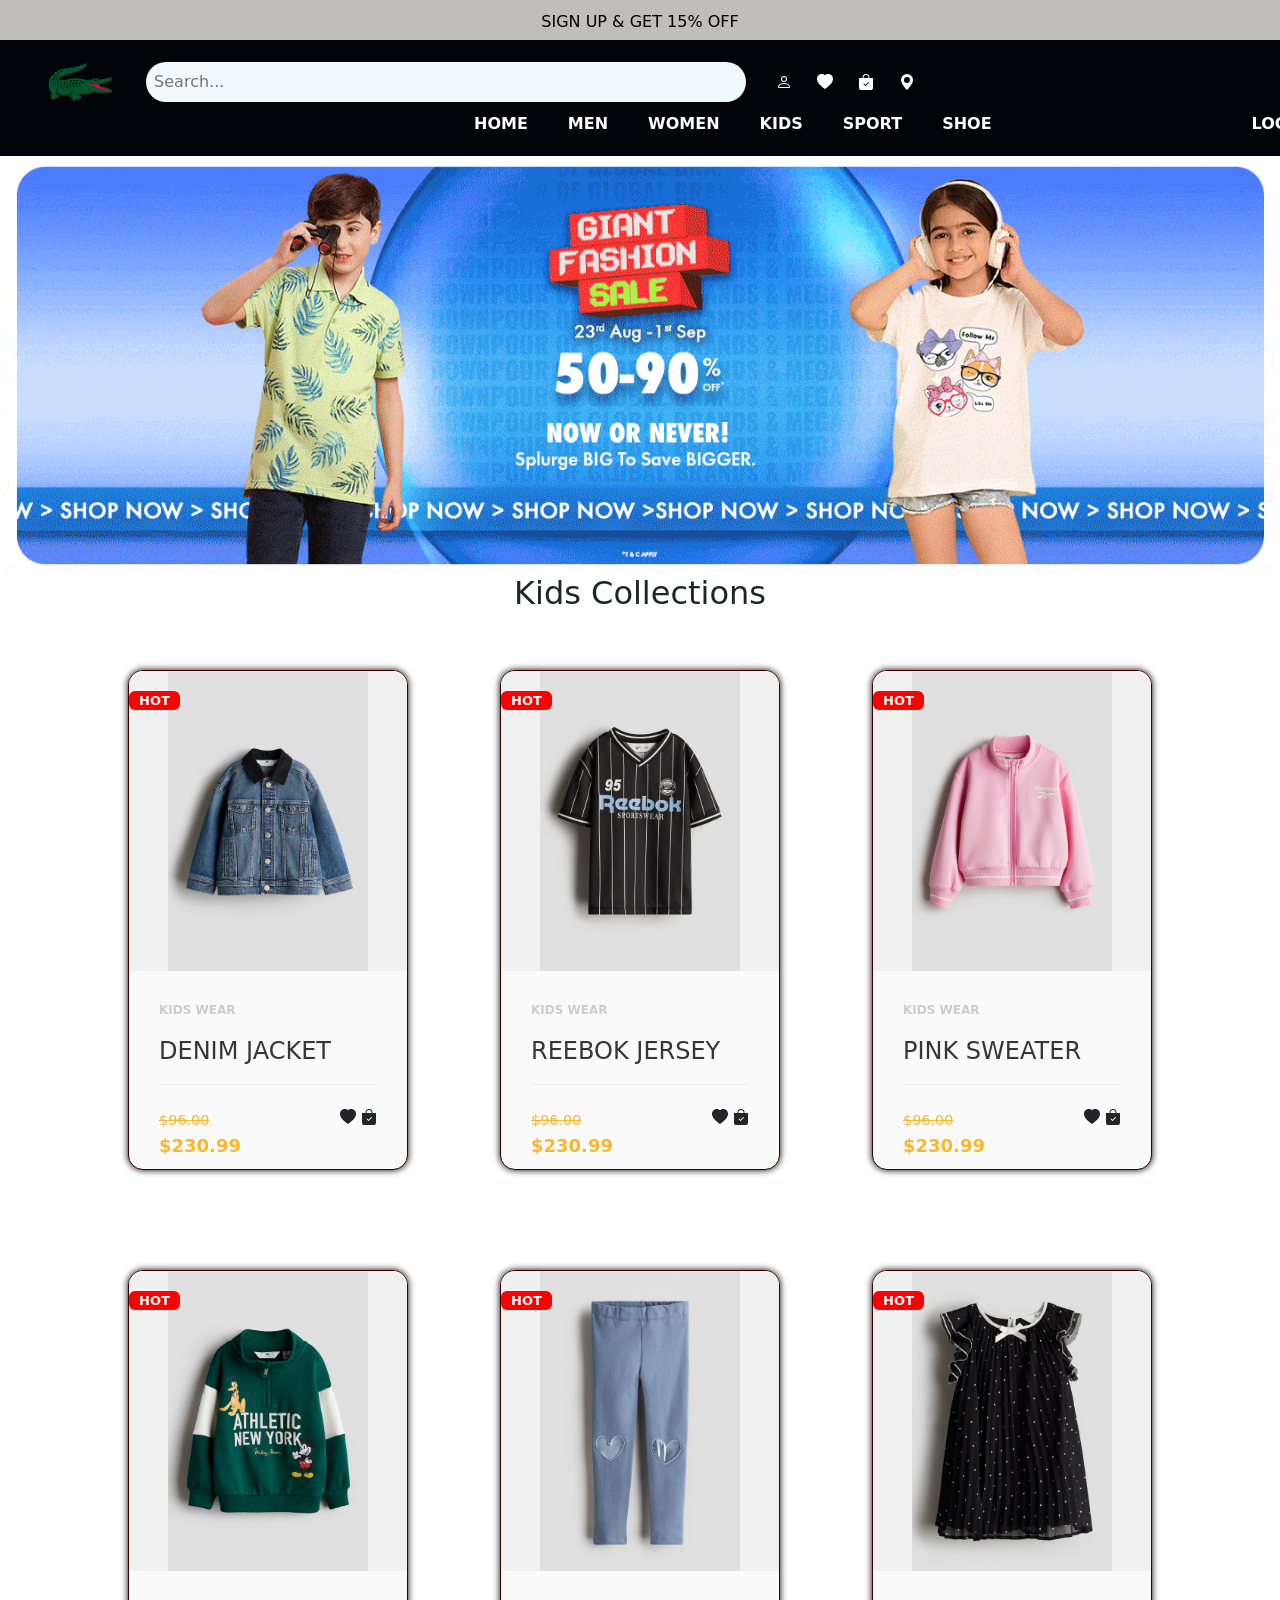
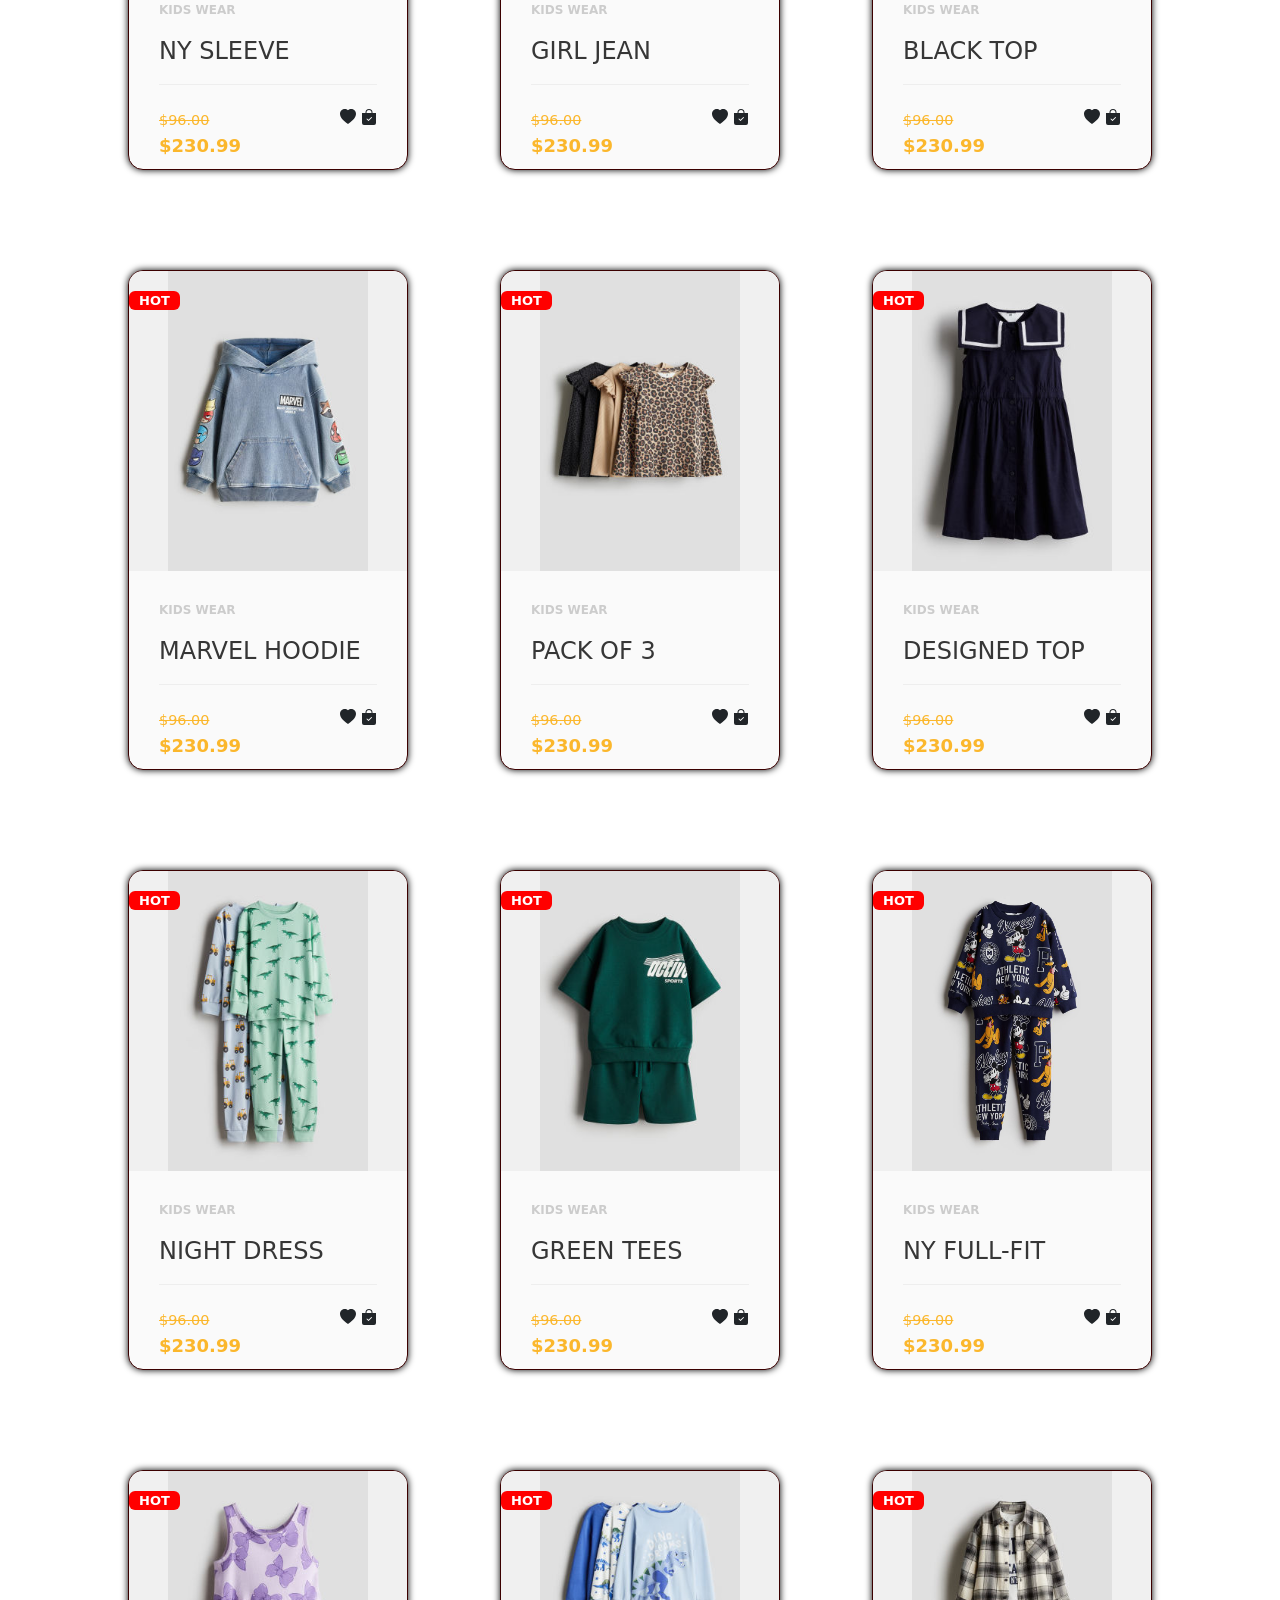
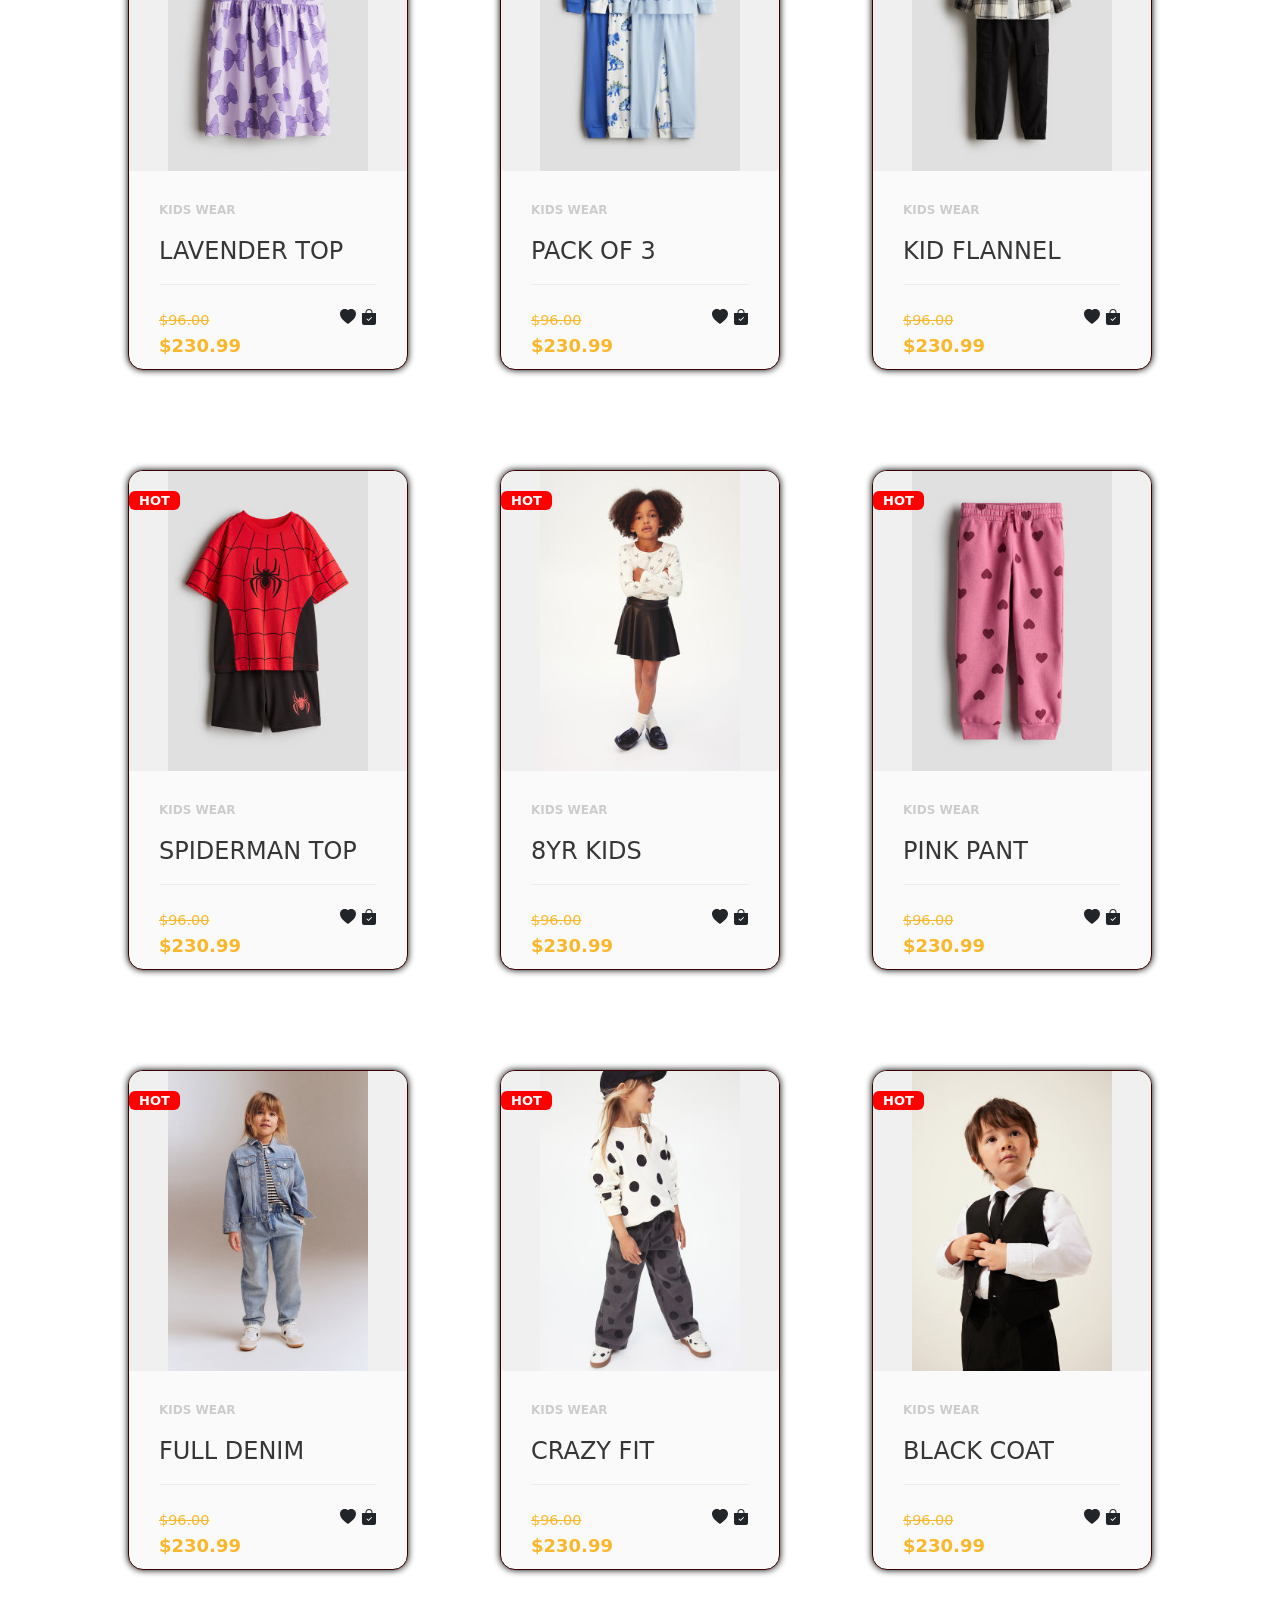
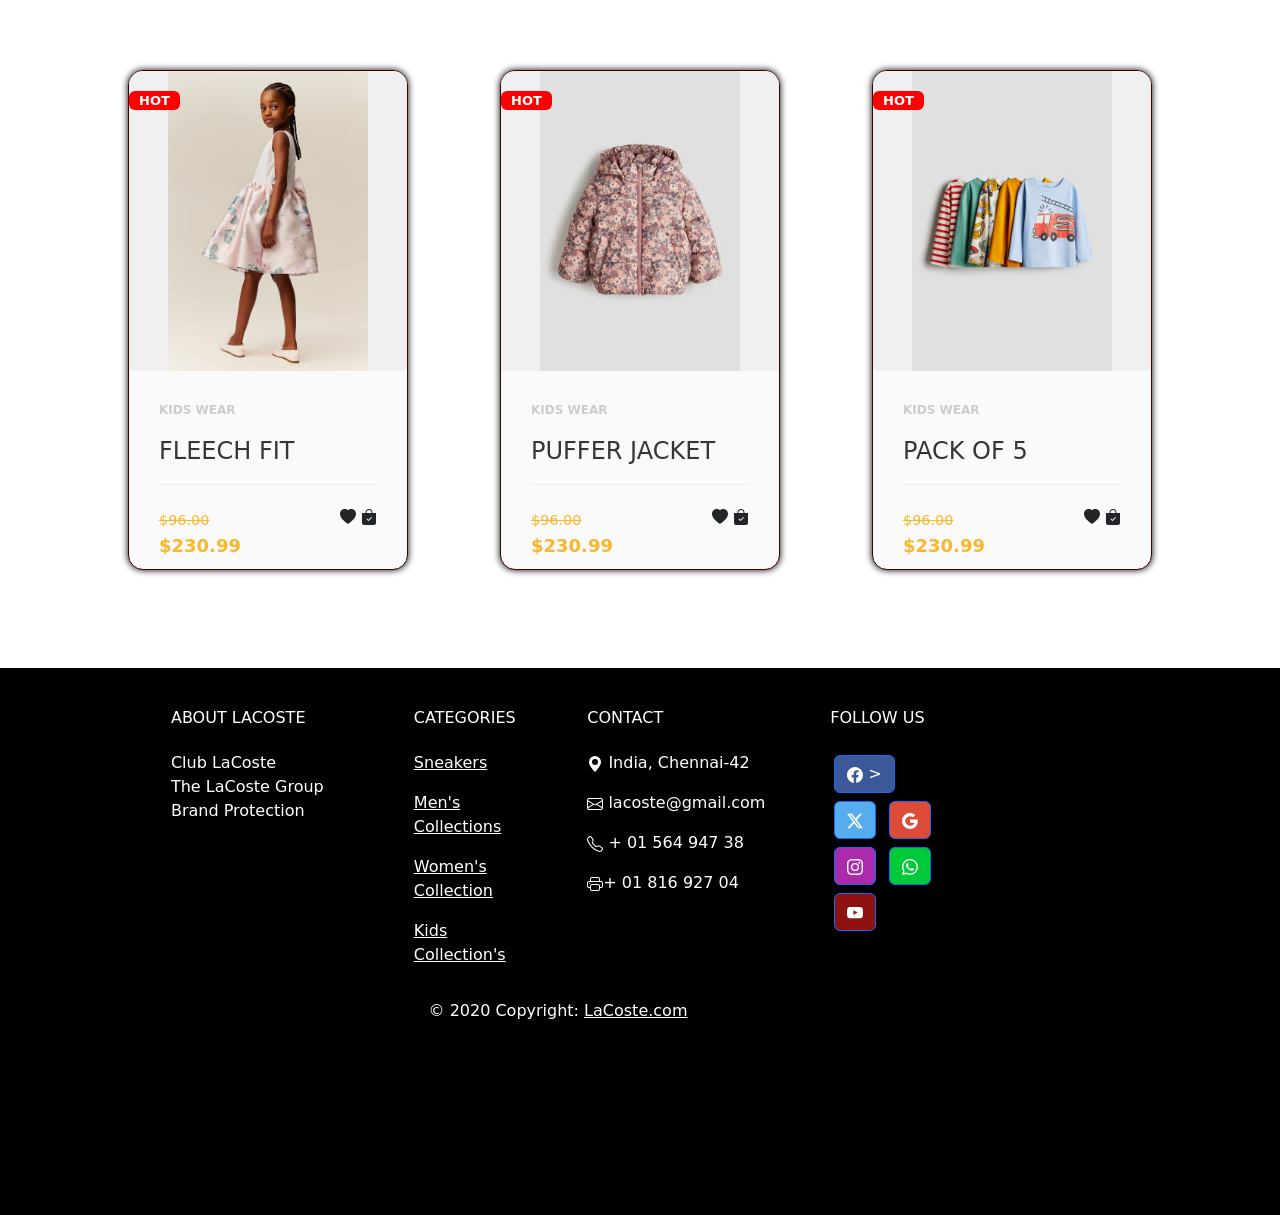
==== commit 914e9493: "Add and update project files" ====
--- a/kids.html
+++ b/kids.html
@@ -235,7 +235,7 @@
       </div>
       <!-- navbar -->
       <div class="navbar-bottom">
-        <a href="home.html">Home</a>
+        <a href="index.html">Home</a>
         <a href="men.html">Men</a>
         <a href="WOMEN.html">Women</a>
         <a href="kids.html">Kids</a>
--- a/style.css
+++ b/style.css
@@ -35,8 +35,9 @@
     margin-top: 12px;
 }
 .navbar-top .search-bar {
-    width: 1080px;
-    margin: 0 20px;
+   width: 100%;
+   max-width: 600px; 
+   margin: 0 20px;
 }
 .navbar-top .search-bar input[type="text"] {
     width: 100%;
